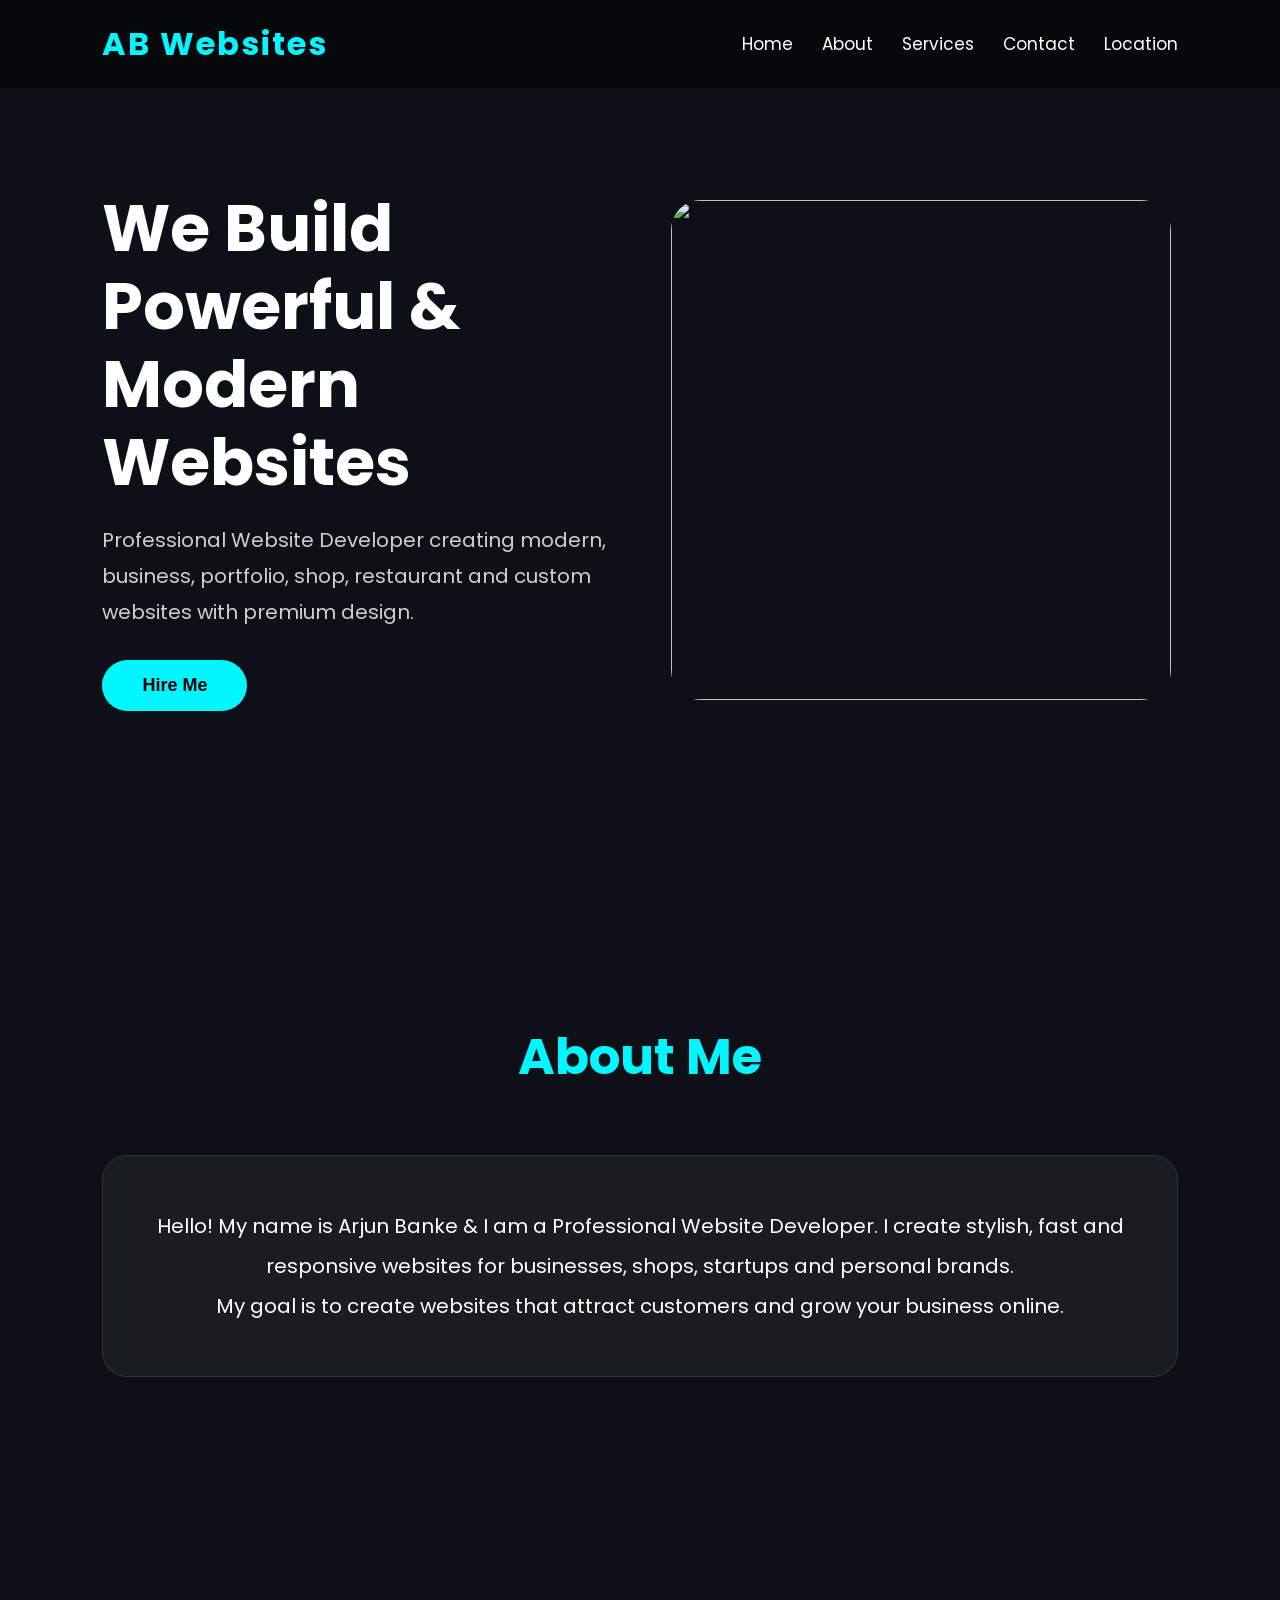
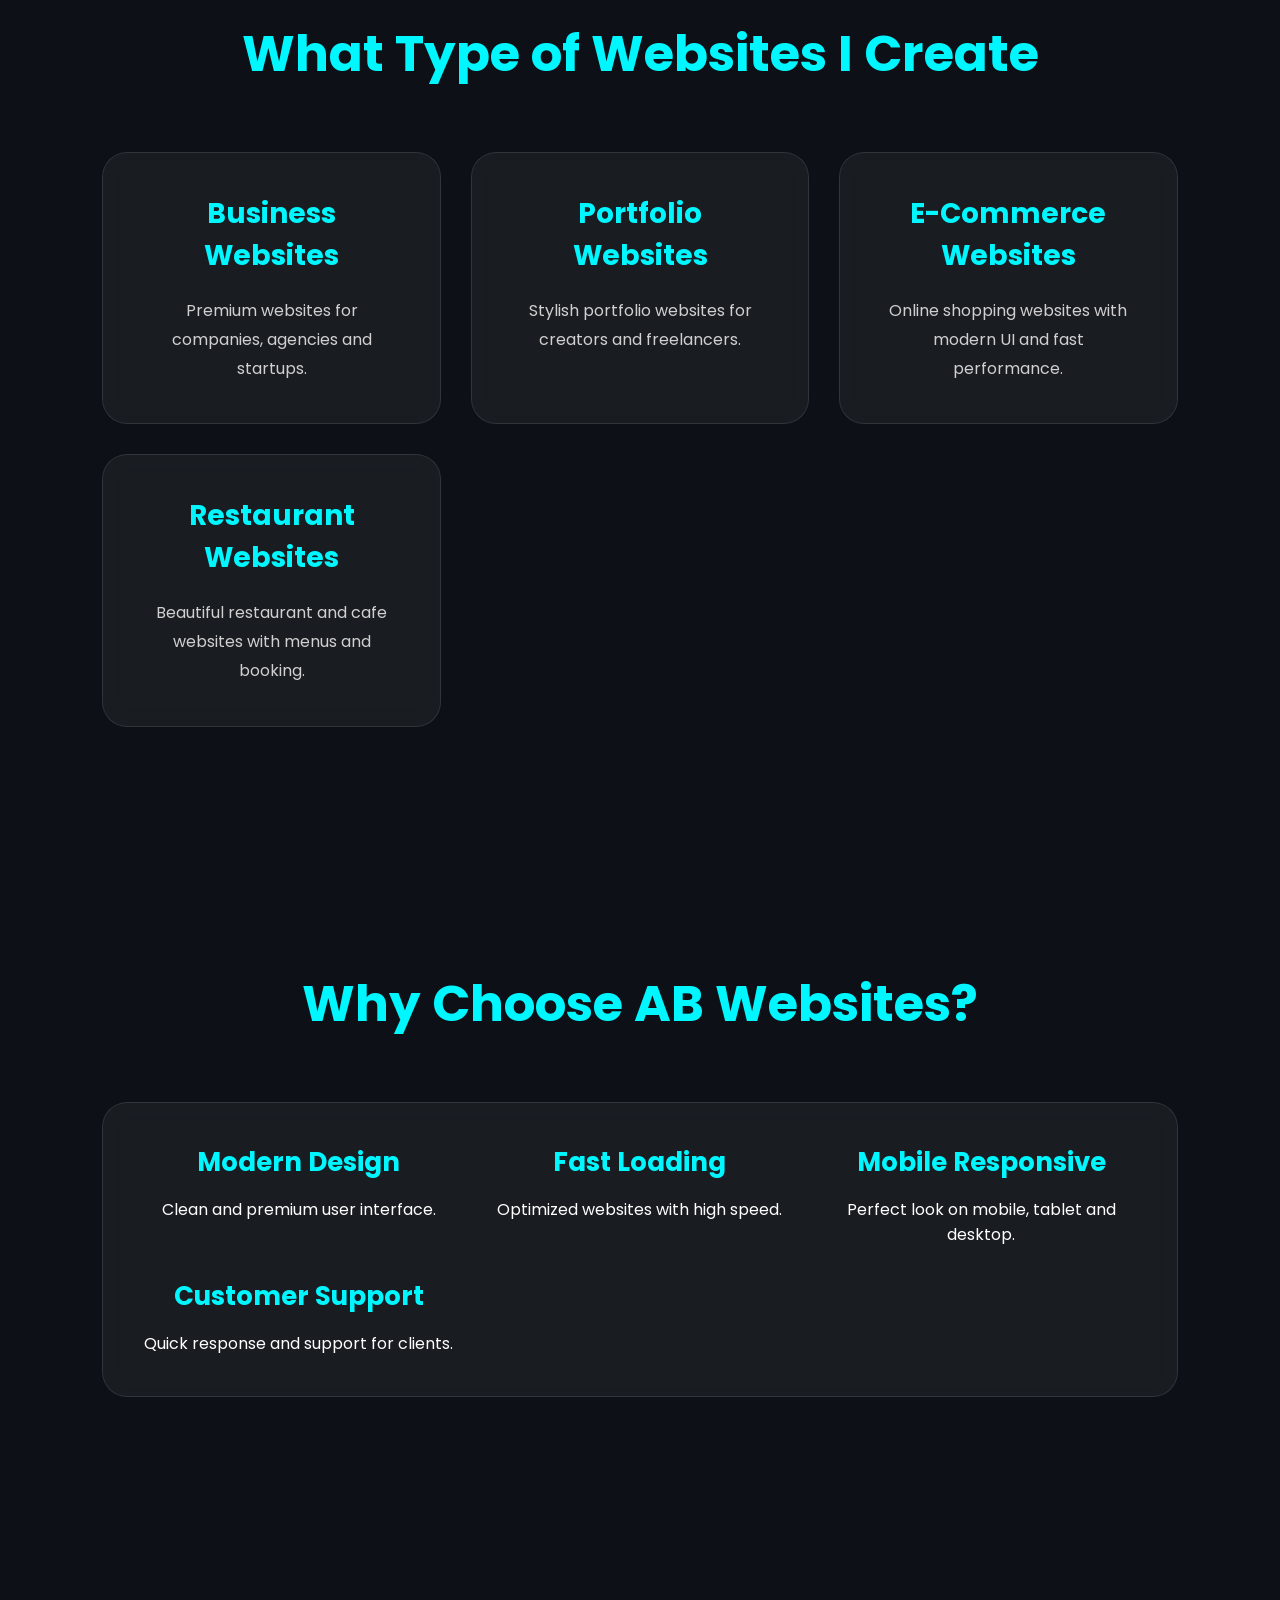
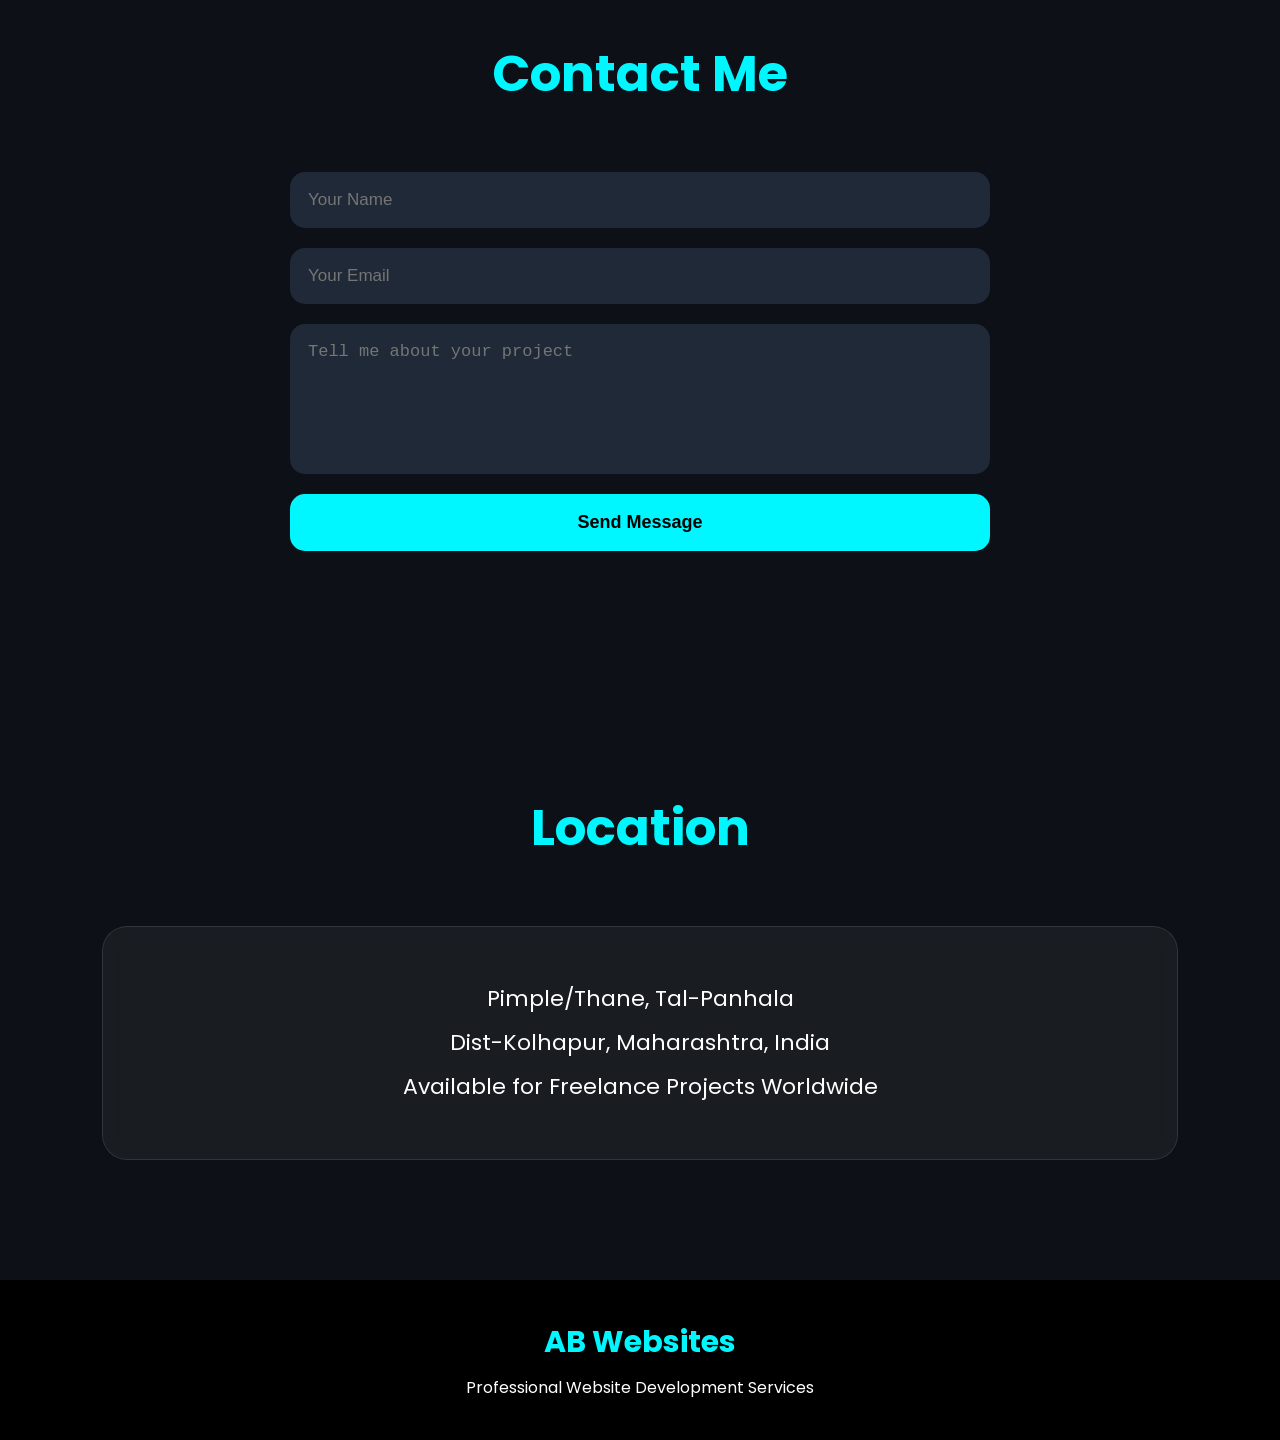
==== index.html @ 070371c8 "Update index.html" ====
<!-- index.html -->
<!DOCTYPE html>
<html lang="en">
<head>
  <meta charset="UTF-8" />
  <meta name="viewport" content="width=device-width, initial-scale=1.0"/>
  <title>AB Websites</title>
  <!--<link rel="stylesheet" href="C:\Users\ADMIN\Desktop\ab-website\style.css"/>-->
	<link rel="stylesheet" href="style.css">
  <link rel="preconnect" href="https://fonts.googleapis.com">
  <link href="https://fonts.googleapis.com/css2?family=Poppins:wght@300;400;500;600;700&display=swap" rel="stylesheet">
</head>
<body>

  <!-- HEADER -->
  <header>
    <div class="logo">AB Websites</div>

    <nav>
      <a href="#home">Home</a>
      <a href="#about">About</a>
      <a href="#services">Services</a>
      <a href="#contact">Contact</a>
      <a href="#location">Location</a>
    </nav>
  </header>

  <!-- HERO SECTION -->
  <section class="hero" id="home">

    <div class="hero-content">
      <h1>We Build Powerful & Modern Websites</h1>

      <p>
        Professional Website Developer creating modern, business,
        portfolio, shop, restaurant and custom websites with premium design.
      </p>

      <button onclick="scrollToContact()">Hire Me</button>
    </div>

    <div class="hero-image">
      <div class="slider">
        <img src="https://images.unsplash.com/photo-1498050108023-c5249f4df085?q=80&w=1200&auto=format&fit=crop" class="slide active">

        <img src="https://images.unsplash.com/photo-1555066931-4365d14bab8c?q=80&w=1200&auto=format&fit=crop" class="slide">

        <img src="https://images.unsplash.com/photo-1515879218367-8466d910aaa4?q=80&w=1200&auto=format&fit=crop" class="slide">
      </div>
    </div>

  </section>

  <!-- ABOUT -->
  <section class="about section" id="about">

    <div class="section-title">
      <h2>About Me</h2>
    </div>

    <div class="about-box card3d">
      <p>
        Hello! My name is Arjun Banke & I am a Professional Website Developer.
        I create stylish, fast and responsive websites for businesses,
        shops, startups and personal brands.
      </p>

      <p>
        My goal is to create websites that attract customers
        and grow your business online.
      </p>
    </div>

  </section>

  <!-- SERVICES -->
  <section class="services section" id="services">

    <div class="section-title">
      <h2>What Type of Websites I Create</h2>
    </div>

    <div class="service-container">

      <div class="service-box card3d">
        <h3>Business Websites</h3>
        <p>
          Premium websites for companies, agencies and startups.
        </p>
      </div>

      <div class="service-box card3d">
        <h3>Portfolio Websites</h3>
        <p>
          Stylish portfolio websites for creators and freelancers.
        </p>
      </div>

      <div class="service-box card3d">
        <h3>E-Commerce Websites</h3>
        <p>
          Online shopping websites with modern UI and fast performance.
        </p>
      </div>

      <div class="service-box card3d">
        <h3>Restaurant Websites</h3>
        <p>
          Beautiful restaurant and cafe websites with menus and booking.
        </p>
      </div>

    </div>

  </section>

  <!-- BUSINESS INFO -->
  <section class="business section">

    <div class="section-title">
      <h2>Why Choose AB Websites?</h2>
    </div>

    <div class="business-box card3d">

      <div class="business-item">
        <h3>Modern Design</h3>
        <p>Clean and premium user interface.</p>
      </div>

      <div class="business-item">
        <h3>Fast Loading</h3>
        <p>Optimized websites with high speed.</p>
      </div>

      <div class="business-item">
        <h3>Mobile Responsive</h3>
        <p>Perfect look on mobile, tablet and desktop.</p>
      </div>

      <div class="business-item">
        <h3>Customer Support</h3>
        <p>Quick response and support for clients.</p>
      </div>

    </div>

  </section>

  <!-- CONTACT FORM -->
  <section class="contact section" id="contact">

    <div class="section-title">
      <h2>Contact Me</h2>
    </div>

    <form class="contact-form">

      <input type="text" placeholder="Your Name" required>

      <input type="email" placeholder="Your Email" required>

      <textarea placeholder="Tell me about your project"></textarea>

      <button type="submit">Send Message</button>

    </form>

  </section>

  <!-- LOCATION -->
  <section class="location section" id="location">

    <div class="section-title">
      <h2>Location</h2>
    </div>

    <div class="location-box card3d">
	  <p>Pimple/Thane, Tal-Panhala</p>
      <p>Dist-Kolhapur, Maharashtra, India</p>
      <p>Available for Freelance Projects Worldwide</p>
    </div>

  </section>

  <!-- FOOTER -->
  <footer>
    <h3>AB Websites</h3>
    <p>Professional Website Development Services</p>
  </footer>

  <script src="C:\Users\ADMIN\Desktop\ab-website\script.js"></script>
</body>
</html>
---- style.css ----
/* style.css */

*{
  margin:0;
  padding:0;
  box-sizing:border-box;
  scroll-behavior:smooth;
}

body{
  font-family:'Poppins', sans-serif;
  background:#0d1117;
  color:white;
  overflow-x:hidden;
}

/* HEADER */

header{
  width:100%;
  padding:20px 8%;
  display:flex;
  justify-content:space-between;
  align-items:center;
  position:fixed;
  top:0;
  z-index:1000;
  background:rgba(0,0,0,0.5);
  backdrop-filter:blur(10px);
}

.logo{
  font-size:32px;
  font-weight:700;
  color:#00f7ff;
  letter-spacing:2px;
}

nav a{
  color:white;
  text-decoration:none;
  margin-left:25px;
  font-size:17px;
  transition:0.4s;
}

nav a:hover{
  color:#00f7ff;
}

/* HERO */

.hero{
  min-height:100vh;
  display:flex;
  align-items:center;
  justify-content:space-between;
  padding:140px 8%;
  gap:50px;
}

.hero-content{
  flex:1;
  animation:slideLeft 1s ease;
}

.hero-content h1{
  font-size:65px;
  line-height:1.2;
  margin-bottom:20px;
}

.hero-content p{
  font-size:20px;
  line-height:1.8;
  color:#cfcfcf;
  margin-bottom:30px;
}

.hero-content button{
  padding:15px 40px;
  border:none;
  background:#00f7ff;
  color:black;
  font-size:18px;
  border-radius:40px;
  cursor:pointer;
  font-weight:600;
  transition:0.5s;
}

.hero-content button:hover{
  transform:translateY(-5px);
  box-shadow:0 0 20px #00f7ff;
}

/* IMAGE SLIDER */

.hero-image{
  flex:1;
  display:flex;
  justify-content:center;
}

.slider{
  width:500px;
  height:500px;
  position:relative;
  border-radius:30px;
  overflow:hidden;
  transform-style:preserve-3d;
  animation:float 5s infinite ease-in-out;
}

.slide{
  width:100%;
  height:100%;
  object-fit:cover;
  position:absolute;
  opacity:0;
  transition:1s;
}

.slide.active{
  opacity:1;
}

/* SECTION */

.section{
  padding:120px 8%;
}

.section-title{
  text-align:center;
  margin-bottom:60px;
}

.section-title h2{
  font-size:50px;
  color:#00f7ff;
}

/* 3D CARD */

.card3d{
  background:rgba(255,255,255,0.05);
  border:1px solid rgba(255,255,255,0.1);
  backdrop-filter:blur(10px);
  border-radius:25px;
  transition:0.5s;
  transform-style:preserve-3d;
}

.card3d:hover{
  transform:rotateY(10deg) rotateX(10deg) scale(1.03);
  box-shadow:0 20px 40px rgba(0,247,255,0.3);
}

/* ABOUT */

.about-box{
  padding:50px;
  text-align:center;
  font-size:20px;
  line-height:2;
}

/* SERVICES */

.service-container{
  display:grid;
  grid-template-columns:repeat(auto-fit,minmax(250px,1fr));
  gap:30px;
}

.service-box{
  padding:40px;
  text-align:center;
}

.service-box h3{
  font-size:28px;
  margin-bottom:20px;
  color:#00f7ff;
}

.service-box p{
  color:#d0d0d0;
  line-height:1.8;
}

/* BUSINESS */

.business-box{
  display:grid;
  grid-template-columns:repeat(auto-fit,minmax(250px,1fr));
  gap:30px;
  padding:40px;
}

.business-item{
  text-align:center;
}

.business-item h3{
  margin-bottom:15px;
  color:#00f7ff;
  font-size:26px;
}

/* CONTACT */

.contact-form{
  max-width:700px;
  margin:auto;
  display:flex;
  flex-direction:column;
  gap:20px;
}

.contact-form input,
.contact-form textarea{
  padding:18px;
  border:none;
  border-radius:15px;
  background:#1f2937;
  color:white;
  font-size:17px;
}

.contact-form textarea{
  height:150px;
  resize:none;
}

.contact-form button{
  padding:18px;
  border:none;
  border-radius:15px;
  background:#00f7ff;
  color:black;
  font-size:18px;
  font-weight:600;
  cursor:pointer;
  transition:0.4s;
}

.contact-form button:hover{
  transform:scale(1.03);
  box-shadow:0 0 20px #00f7ff;
}

/* LOCATION */

.location-box{
  text-align:center;
  padding:50px;
  font-size:22px;
  line-height:2;
}

/* FOOTER */

footer{
  text-align:center;
  padding:40px;
  background:black;
}

footer h3{
  color:#00f7ff;
  margin-bottom:10px;
  font-size:30px;
}

/* ANIMATIONS */

@keyframes slideLeft{
  from{
    opacity:0;
    transform:translateX(-100px);
  }

  to{
    opacity:1;
    transform:translateX(0);
  }
}

@keyframes float{
  0%{
    transform:translateY(0px);
  }

  50%{
    transform:translateY(-20px);
  }

  100%{
    transform:translateY(0px);
  }
}

/* RESPONSIVE */

@media(max-width:900px){

  .hero{
    flex-direction:column;
    text-align:center;
  }

  .hero-content h1{
    font-size:45px;
  }

  .slider{
    width:100%;
    height:350px;
  }

  nav{
    display:none;
  }

}
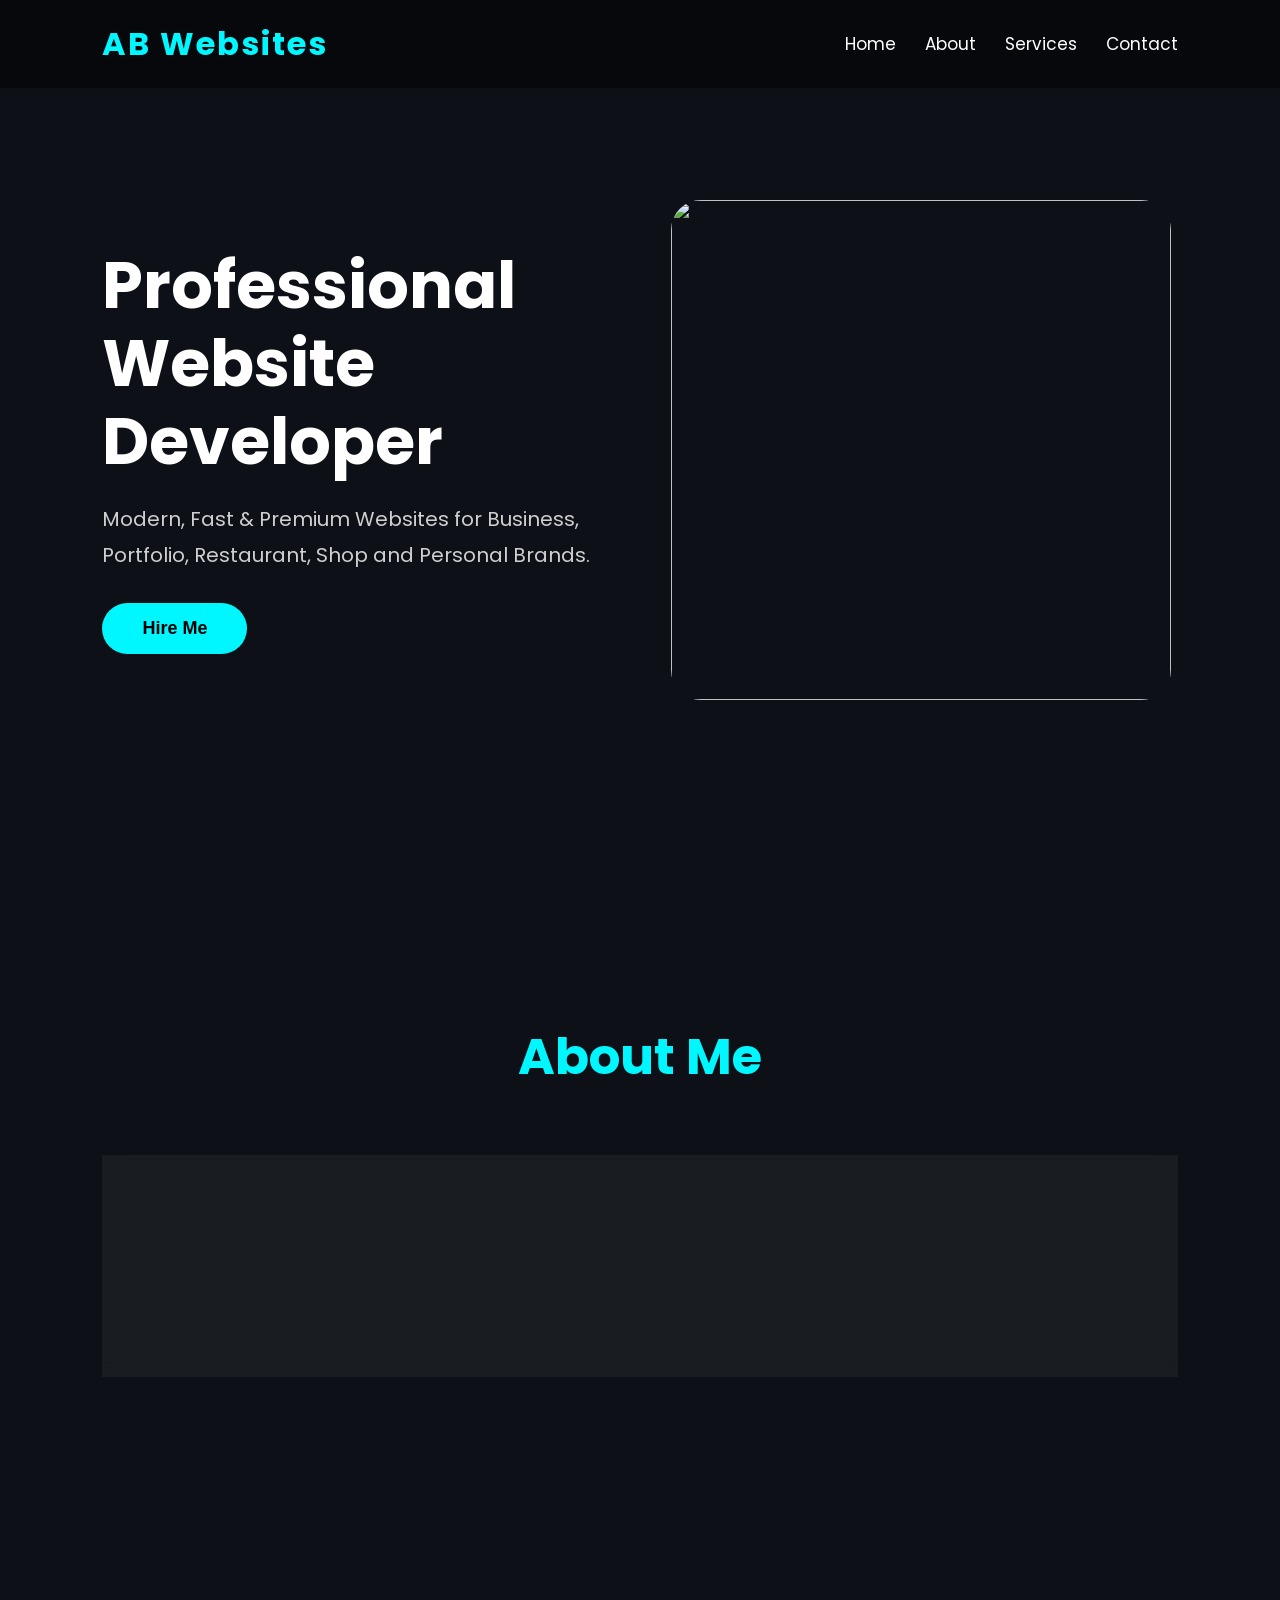
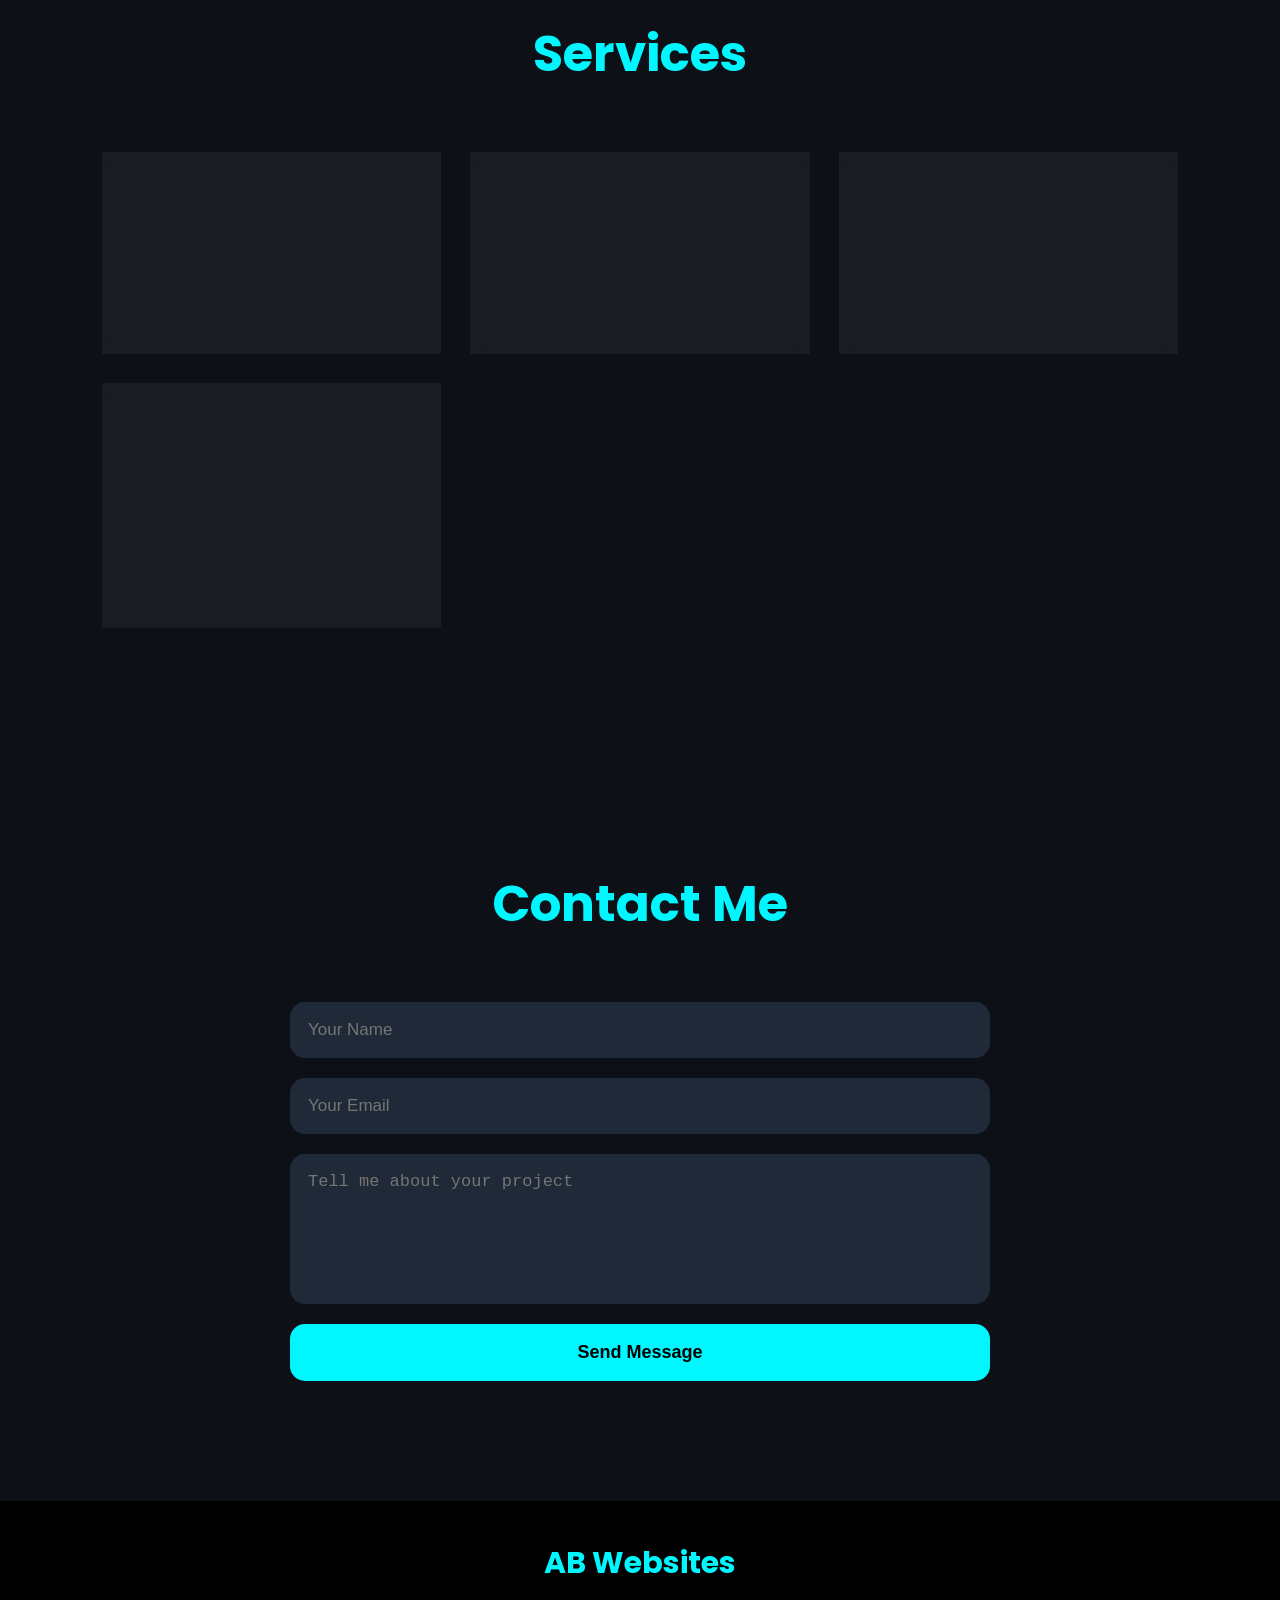
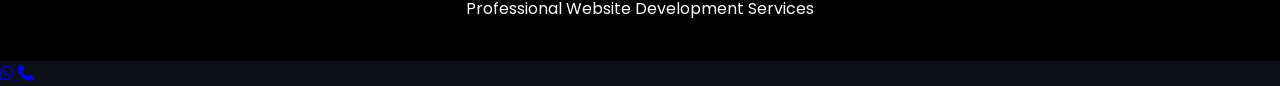
==== commit d3a51f88: "Update index.html" ====
--- a/index.html
+++ b/index.html
@@ -1,57 +1,87 @@
 <!-- index.html -->
+
 <!DOCTYPE html>
 <html lang="en">
 <head>
-  <meta charset="UTF-8" />
-  <meta name="viewport" content="width=device-width, initial-scale=1.0"/>
+  <meta charset="UTF-8">
+  <meta name="viewport" content="width=device-width, initial-scale=1.0">
+
   <title>AB Websites</title>
-  <!--<link rel="stylesheet" href="C:\Users\ADMIN\Desktop\ab-website\style.css"/>-->
-	<link rel="stylesheet" href="style.css">
-  <link rel="preconnect" href="https://fonts.googleapis.com">
+
+  <link rel="stylesheet" href="style.css">
+
+  <!-- FONT AWESOME -->
+  <link rel="stylesheet"
+  href="https://cdnjs.cloudflare.com/ajax/libs/font-awesome/6.5.1/css/all.min.css"/>
+
+  <!-- GOOGLE FONT -->
   <link href="https://fonts.googleapis.com/css2?family=Poppins:wght@300;400;500;600;700&display=swap" rel="stylesheet">
+
 </head>
+
 <body>
 
   <!-- HEADER -->
+
   <header>
-    <div class="logo">AB Websites</div>
+
+    <div class="logo">
+      AB Websites
+    </div>
 
     <nav>
       <a href="#home">Home</a>
       <a href="#about">About</a>
       <a href="#services">Services</a>
       <a href="#contact">Contact</a>
-      <a href="#location">Location</a>
     </nav>
+
   </header>
 
   <!-- HERO SECTION -->
+
   <section class="hero" id="home">
 
     <div class="hero-content">
-      <h1>We Build Powerful & Modern Websites</h1>
+
+      <h1>
+        Professional Website Developer
+      </h1>
 
       <p>
-        Professional Website Developer creating modern, business,
-        portfolio, shop, restaurant and custom websites with premium design.
+        Modern, Fast & Premium Websites for Business,
+        Portfolio, Restaurant, Shop and Personal Brands.
       </p>
 
-      <button onclick="scrollToContact()">Hire Me</button>
+      <a href="#contact">
+        <button>Hire Me</button>
+      </a>
+
     </div>
 
+    <!-- IMAGE SLIDER -->
+
     <div class="hero-image">
+
       <div class="slider">
-        <img src="https://images.unsplash.com/photo-1498050108023-c5249f4df085?q=80&w=1200&auto=format&fit=crop" class="slide active">
 
-        <img src="https://images.unsplash.com/photo-1555066931-4365d14bab8c?q=80&w=1200&auto=format&fit=crop" class="slide">
+        <img src="https://images.unsplash.com/photo-1498050108023-c5249f4df085?q=80&w=1200&auto=format&fit=crop"
+        class="slide active">
 
-        <img src="https://images.unsplash.com/photo-1515879218367-8466d910aaa4?q=80&w=1200&auto=format&fit=crop" class="slide">
+        <img src="https://images.unsplash.com/photo-1555066931-4365d14bab8c?q=80&w=1200&auto=format&fit=crop"
+        class="slide">
+
+        <img src="https://images.unsplash.com/photo-1515879218367-8466d910aaa4?q=80&w=1200&auto=format&fit=crop"
+        class="slide">
+
       </div>
+
     </div>
 
   </section>
 
   <!-- ABOUT -->
+
   <section class="about section" id="about">
 
     <div class="section-title">
@@ -59,95 +89,57 @@
     </div>
 
     <div class="about-box card3d">
+
       <p>
-        Hello! My name is Arjun Banke & I am a Professional Website Developer.
-        I create stylish, fast and responsive websites for businesses,
-        shops, startups and personal brands.
+        Hello! I am a Professional Website Developer.
+        I create responsive and modern websites with premium UI design.
       </p>
 
       <p>
-        My goal is to create websites that attract customers
-        and grow your business online.
+        My mission is to help businesses grow online
+        with stylish and fast websites.
       </p>
+
     </div>
 
   </section>
 
   <!-- SERVICES -->
+
   <section class="services section" id="services">
 
     <div class="section-title">
-      <h2>What Type of Websites I Create</h2>
+      <h2>Services</h2>
     </div>
 
     <div class="service-container">
 
       <div class="service-box card3d">
-        <h3>Business Websites</h3>
-        <p>
-          Premium websites for companies, agencies and startups.
-        </p>
+        <h3>Business Website</h3>
+        <p>Professional websites for businesses and startups.</p>
       </div>
 
       <div class="service-box card3d">
-        <h3>Portfolio Websites</h3>
-        <p>
-          Stylish portfolio websites for creators and freelancers.
-        </p>
+        <h3>Portfolio Website</h3>
+        <p>Creative portfolio websites for freelancers and creators.</p>
       </div>
 
       <div class="service-box card3d">
-        <h3>E-Commerce Websites</h3>
-        <p>
-          Online shopping websites with modern UI and fast performance.
-        </p>
+        <h3>E-Commerce</h3>
+        <p>Modern online shopping websites with premium design.</p>
       </div>
 
       <div class="service-box card3d">
-        <h3>Restaurant Websites</h3>
-        <p>
-          Beautiful restaurant and cafe websites with menus and booking.
-        </p>
+        <h3>Restaurant Website</h3>
+        <p>Beautiful websites for cafes and restaurants.</p>
       </div>
 
     </div>
 
   </section>
 
-  <!-- BUSINESS INFO -->
-  <section class="business section">
+  <!-- CONTACT -->
 
-    <div class="section-title">
-      <h2>Why Choose AB Websites?</h2>
-    </div>
-
-    <div class="business-box card3d">
-
-      <div class="business-item">
-        <h3>Modern Design</h3>
-        <p>Clean and premium user interface.</p>
-      </div>
-
-      <div class="business-item">
-        <h3>Fast Loading</h3>
-        <p>Optimized websites with high speed.</p>
-      </div>
-
-      <div class="business-item">
-        <h3>Mobile Responsive</h3>
-        <p>Perfect look on mobile, tablet and desktop.</p>
-      </div>
-
-      <div class="business-item">
-        <h3>Customer Support</h3>
-        <p>Quick response and support for clients.</p>
-      </div>
-
-    </div>
-
-  </section>
-
-  <!-- CONTACT FORM -->
   <section class="contact section" id="contact">
 
     <div class="section-title">
@@ -156,9 +148,9 @@
 
     <form class="contact-form">
 
-      <input type="text" placeholder="Your Name" required>
+      <input type="text" placeholder="Your Name">
 
-      <input type="email" placeholder="Your Email" required>
+      <input type="email" placeholder="Your Email">
 
       <textarea placeholder="Tell me about your project"></textarea>
 
@@ -168,27 +160,38 @@
 
   </section>
 
-  <!-- LOCATION -->
-  <section class="location section" id="location">
+  <!-- FOOTER -->
 
-    <div class="section-title">
-      <h2>Location</h2>
-    </div>
+  <footer>
 
-    <div class="location-box card3d">
-	  <p>Pimple/Thane, Tal-Panhala</p>
-      <p>Dist-Kolhapur, Maharashtra, India</p>
-      <p>Available for Freelance Projects Worldwide</p>
-    </div>
+    <h3>AB Websites</h3>
 
-  </section>
+    <p>
+      Professional Website Development Services
+    </p>
 
-  <!-- FOOTER -->
-  <footer>
-    <h3>AB Websites</h3>
-    <p>Professional Website Development Services</p>
   </footer>
 
-  <script src="C:\Users\ADMIN\Desktop\ab-website\script.js"></script>
+  <!-- WHATSAPP BUTTON -->
+
+  <a href="https://wa.me/918007542008"
+  class="whatsapp-btn"
+  target="_blank">
+
+    <i class="fa-brands fa-whatsapp"></i>
+
+  </a>
+
+  <!-- CALL BUTTON -->
+
+  <a href="tel:8007542008"
+  class="call-btn">
+
+    <i class="fa-solid fa-phone"></i>
+
+  </a>
+
+  <script src="script.js"></script>
+
 </body>
 </html>
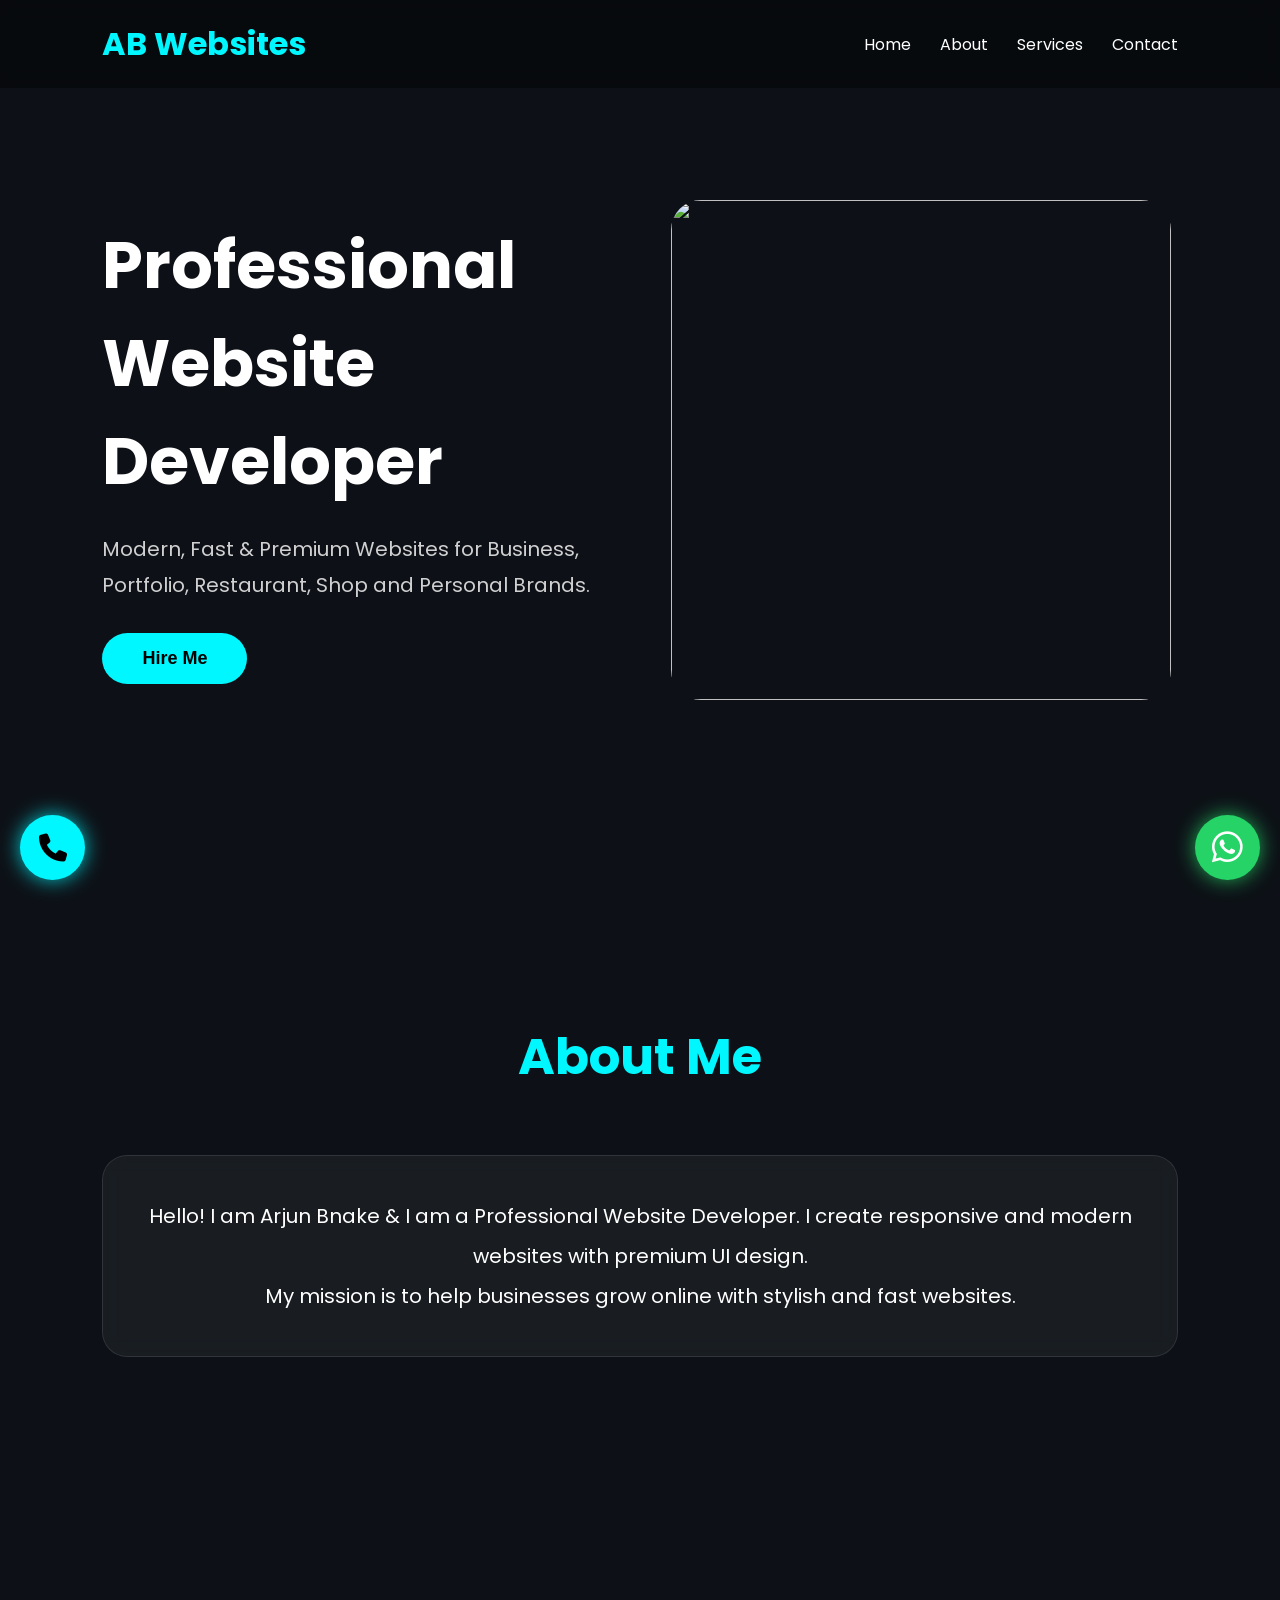
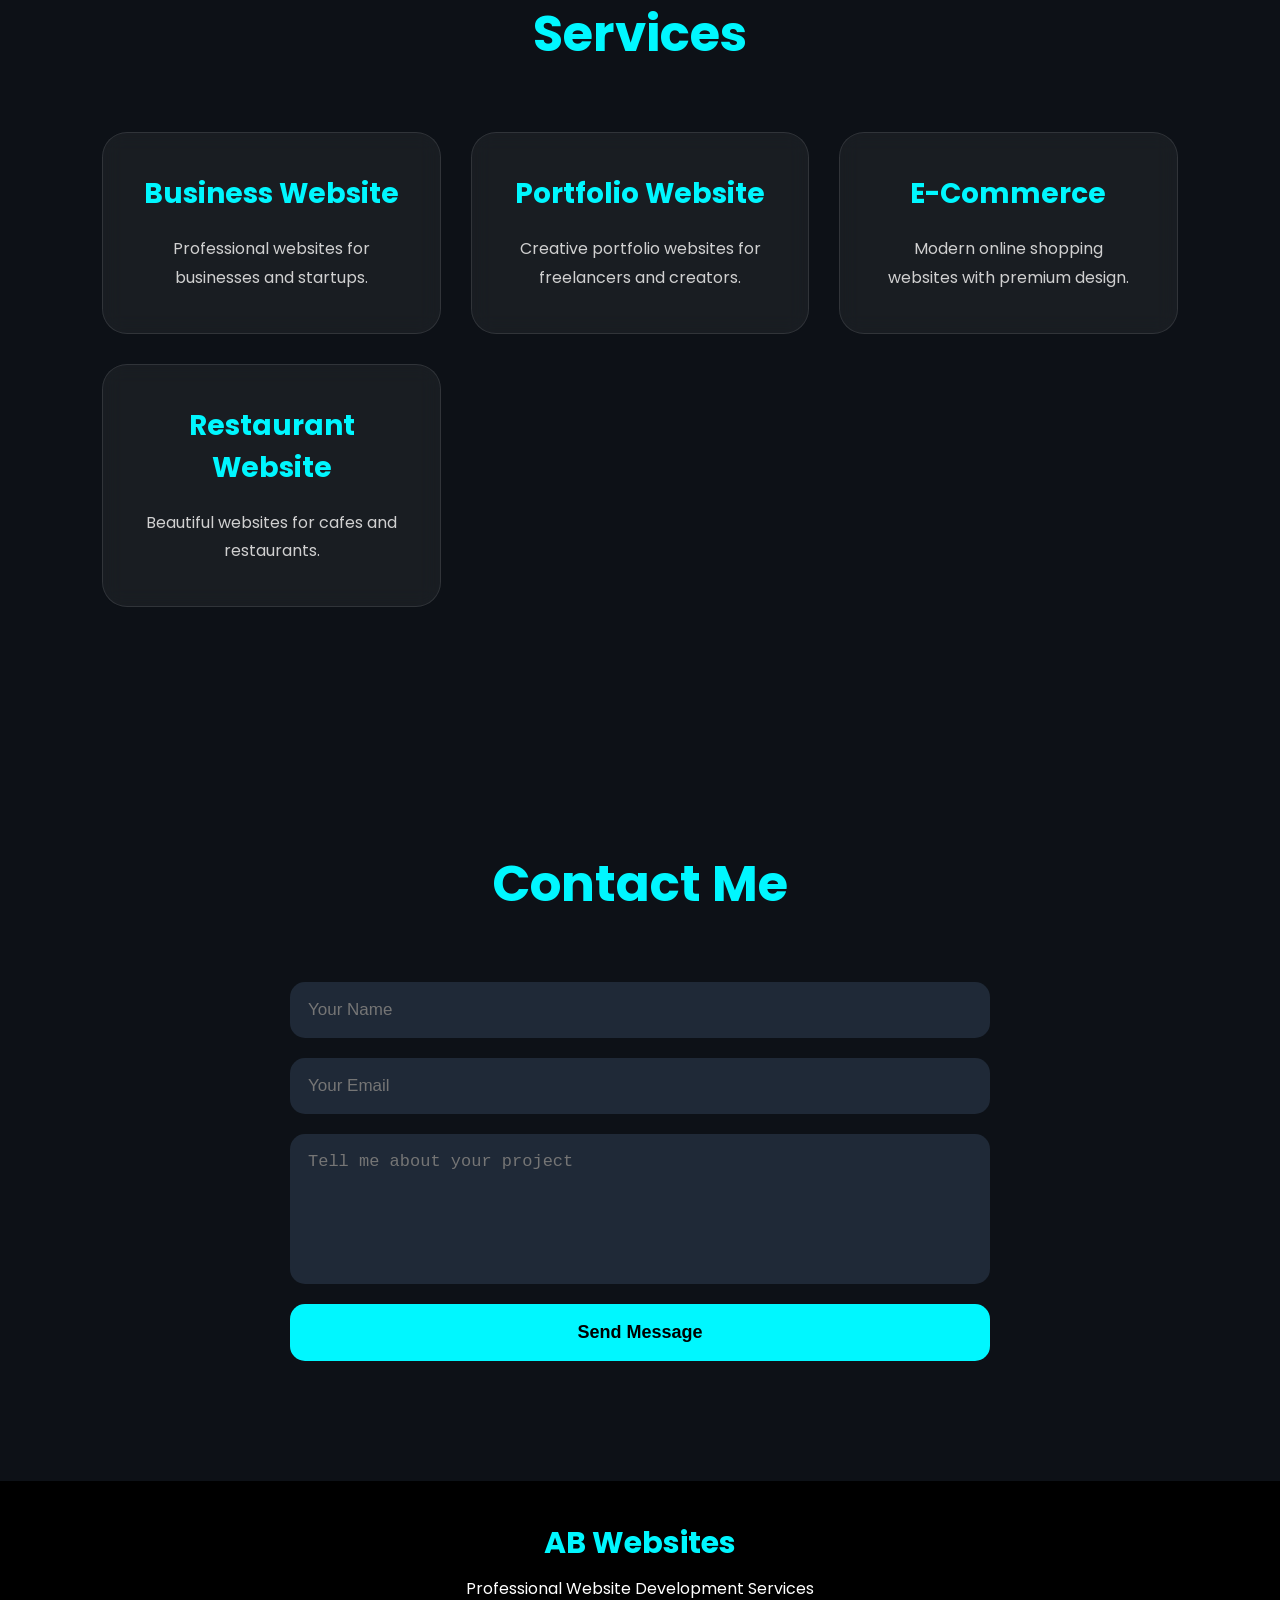
==== commit 4350f2e9: "Update index.html" ====
--- a/index.html
+++ b/index.html
@@ -91,7 +91,7 @@
     <div class="about-box card3d">
 
       <p>
-        Hello! I am a Professional Website Developer.
+        Hello! I am Arjun Bnake & I am a Professional Website Developer.
         I create responsive and modern websites with premium UI design.
       </p>
 
--- a/style.css
+++ b/style.css
@@ -25,7 +25,7 @@
   position:fixed;
   top:0;
   z-index:1000;
-  background:rgba(0,0,0,0.5);
+  background:rgba(0,0,0,0.4);
   backdrop-filter:blur(10px);
 }
 
@@ -33,14 +33,12 @@
   font-size:32px;
   font-weight:700;
   color:#00f7ff;
-  letter-spacing:2px;
 }
 
 nav a{
   color:white;
   text-decoration:none;
   margin-left:25px;
-  font-size:17px;
   transition:0.4s;
 }
 
@@ -53,40 +51,38 @@
 .hero{
   min-height:100vh;
   display:flex;
+  justify-content:space-between;
   align-items:center;
-  justify-content:space-between;
   padding:140px 8%;
   gap:50px;
 }
 
 .hero-content{
   flex:1;
-  animation:slideLeft 1s ease;
 }
 
 .hero-content h1{
   font-size:65px;
-  line-height:1.2;
   margin-bottom:20px;
 }
 
 .hero-content p{
   font-size:20px;
   line-height:1.8;
-  color:#cfcfcf;
+  color:#d0d0d0;
   margin-bottom:30px;
 }
 
 .hero-content button{
   padding:15px 40px;
   border:none;
+  border-radius:40px;
   background:#00f7ff;
   color:black;
   font-size:18px;
-  border-radius:40px;
   cursor:pointer;
   font-weight:600;
-  transition:0.5s;
+  transition:0.4s;
 }
 
 .hero-content button:hover{
@@ -108,7 +104,6 @@
   position:relative;
   border-radius:30px;
   overflow:hidden;
-  transform-style:preserve-3d;
   animation:float 5s infinite ease-in-out;
 }
 
@@ -146,24 +141,23 @@
 .card3d{
   background:rgba(255,255,255,0.05);
   border:1px solid rgba(255,255,255,0.1);
+  border-radius:25px;
+  padding:40px;
   backdrop-filter:blur(10px);
-  border-radius:25px;
   transition:0.5s;
-  transform-style:preserve-3d;
 }
 
 .card3d:hover{
-  transform:rotateY(10deg) rotateX(10deg) scale(1.03);
+  transform:rotateY(10deg) rotateX(10deg);
   box-shadow:0 20px 40px rgba(0,247,255,0.3);
 }
 
 /* ABOUT */
 
 .about-box{
-  padding:50px;
   text-align:center;
+  line-height:2;
   font-size:20px;
-  line-height:2;
 }
 
 /* SERVICES */
@@ -175,38 +169,18 @@
 }
 
 .service-box{
-  padding:40px;
   text-align:center;
 }
 
 .service-box h3{
+  color:#00f7ff;
+  margin-bottom:20px;
   font-size:28px;
-  margin-bottom:20px;
-  color:#00f7ff;
 }
 
 .service-box p{
   color:#d0d0d0;
   line-height:1.8;
-}
-
-/* BUSINESS */
-
-.business-box{
-  display:grid;
-  grid-template-columns:repeat(auto-fit,minmax(250px,1fr));
-  gap:30px;
-  padding:40px;
-}
-
-.business-item{
-  text-align:center;
-}
-
-.business-item h3{
-  margin-bottom:15px;
-  color:#00f7ff;
-  font-size:26px;
 }
 
 /* CONTACT */
@@ -248,16 +222,6 @@
 
 .contact-form button:hover{
   transform:scale(1.03);
-  box-shadow:0 0 20px #00f7ff;
-}
-
-/* LOCATION */
-
-.location-box{
-  text-align:center;
-  padding:50px;
-  font-size:22px;
-  line-height:2;
 }
 
 /* FOOTER */
@@ -270,25 +234,72 @@
 
 footer h3{
   color:#00f7ff;
+  font-size:30px;
   margin-bottom:10px;
-  font-size:30px;
-}
-
-/* ANIMATIONS */
-
-@keyframes slideLeft{
-  from{
-    opacity:0;
-    transform:translateX(-100px);
-  }
-
-  to{
-    opacity:1;
-    transform:translateX(0);
-  }
+}
+
+/* WHATSAPP BUTTON */
+
+.whatsapp-btn{
+  position:fixed;
+  right:20px;
+  bottom:20px;
+  width:65px;
+  height:65px;
+  background:#25d366;
+  color:white;
+  border-radius:50%;
+  display:flex;
+  align-items:center;
+  justify-content:center;
+  font-size:35px;
+  text-decoration:none;
+  z-index:1000;
+  box-shadow:0 0 20px rgba(37,211,102,0.8);
+  animation:pulse 2s infinite;
+}
+
+/* CALL BUTTON */
+
+.call-btn{
+  position:fixed;
+  left:20px;
+  bottom:20px;
+  width:65px;
+  height:65px;
+  background:#00f7ff;
+  color:black;
+  border-radius:50%;
+  display:flex;
+  align-items:center;
+  justify-content:center;
+  font-size:28px;
+  text-decoration:none;
+  z-index:1000;
+  box-shadow:0 0 20px rgba(0,247,255,0.8);
+  animation:pulse 2s infinite;
+}
+
+/* ANIMATION */
+
+@keyframes pulse{
+
+  0%{
+    transform:scale(1);
+  }
+
+  50%{
+    transform:scale(1.1);
+  }
+
+  100%{
+    transform:scale(1);
+  }
+
 }
 
 @keyframes float{
+
   0%{
     transform:translateY(0px);
   }
@@ -300,6 +311,7 @@
   100%{
     transform:translateY(0px);
   }
+
 }
 
 /* RESPONSIVE */
@@ -324,4 +336,4 @@
     display:none;
   }
 
-}+}
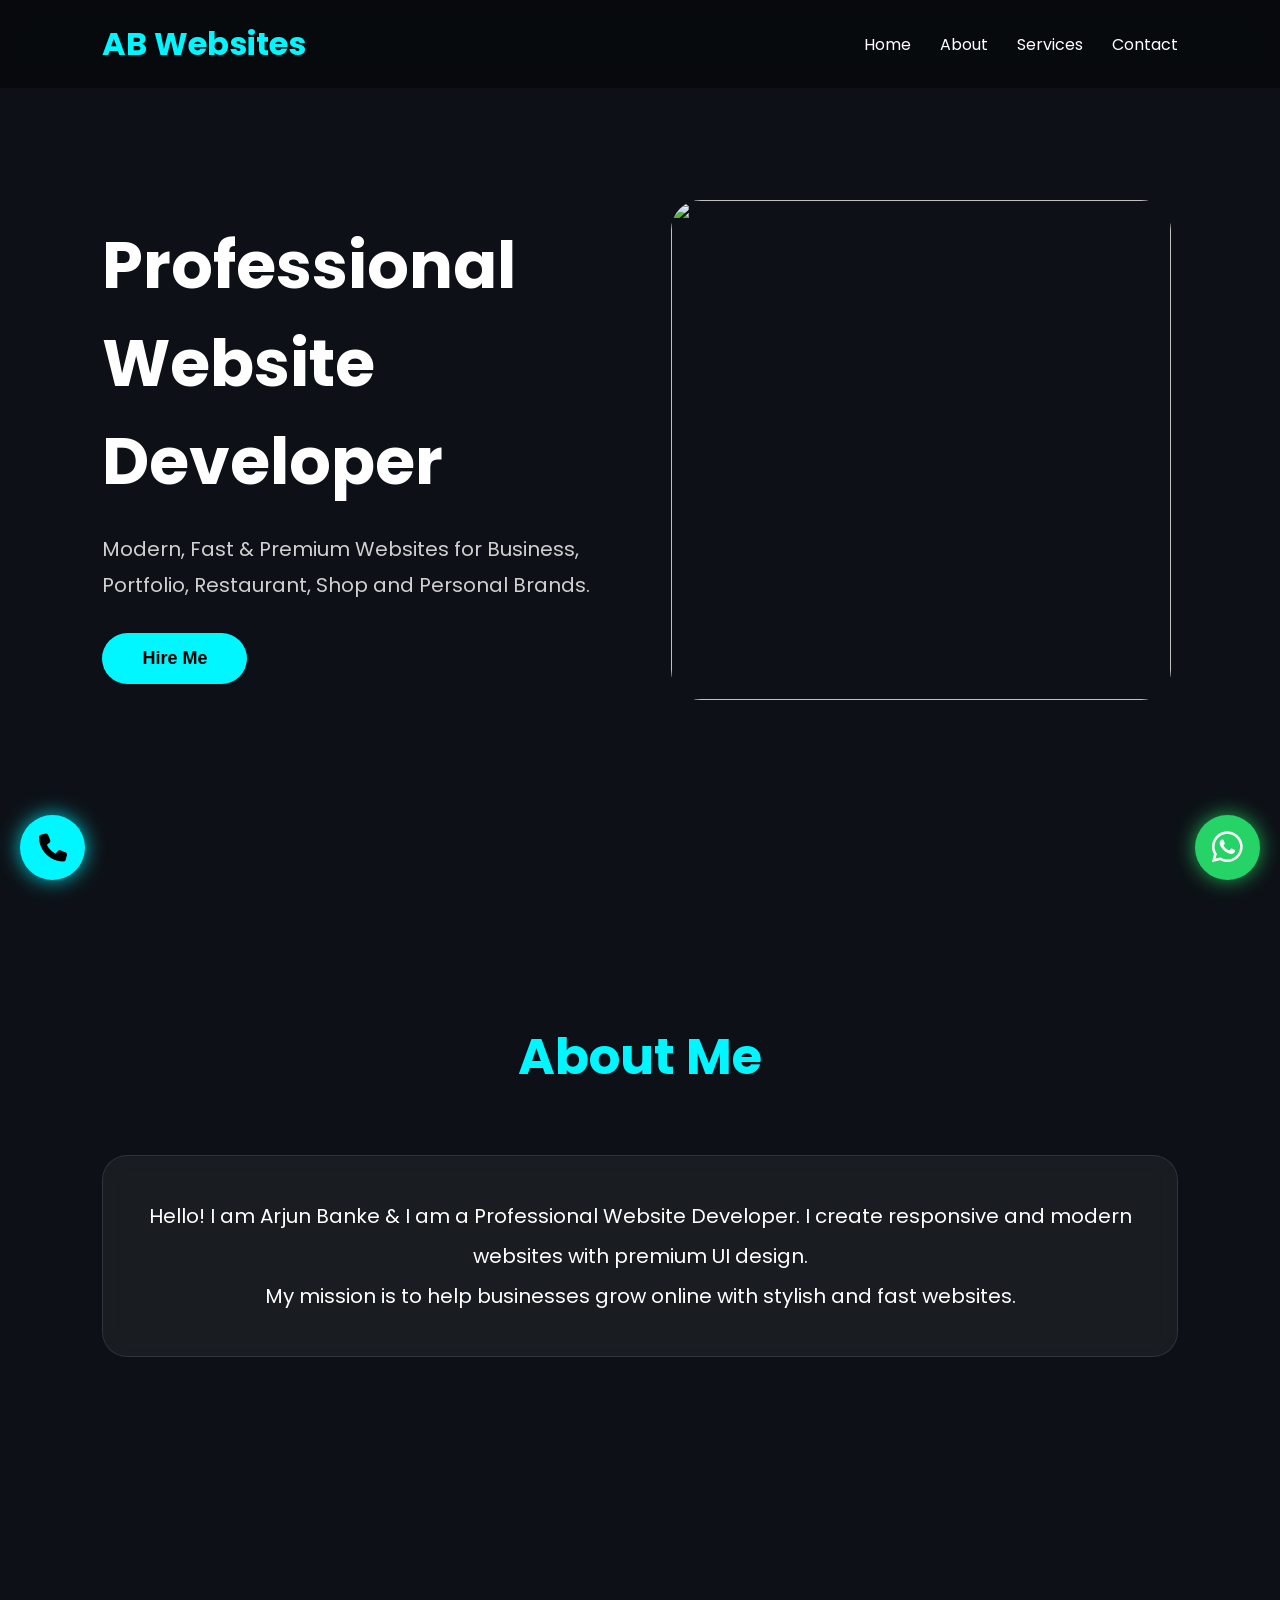
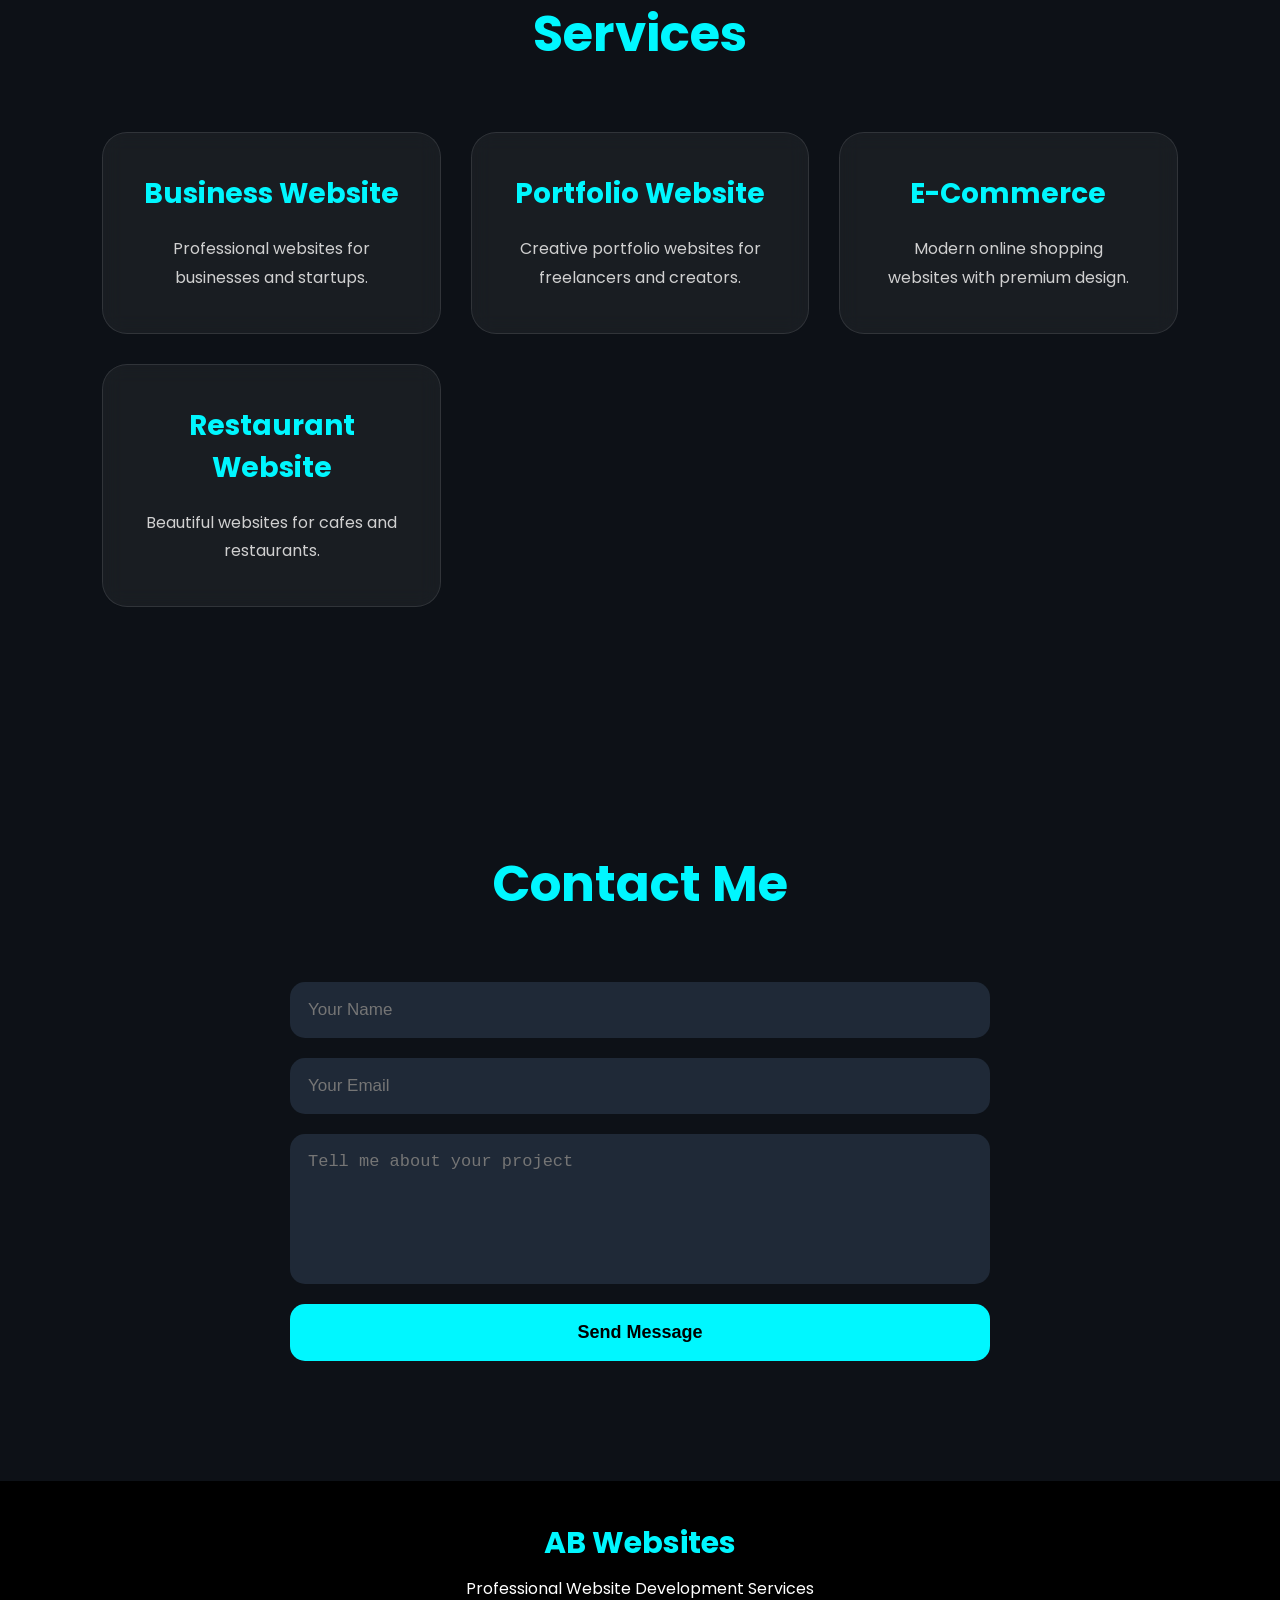
==== commit 060cb505: "Update index.html" ====
--- a/index.html
+++ b/index.html
@@ -91,7 +91,7 @@
     <div class="about-box card3d">
 
       <p>
-        Hello! I am Arjun Bnake & I am a Professional Website Developer.
+        Hello! I am Arjun Banke & I am a Professional Website Developer.
         I create responsive and modern websites with premium UI design.
       </p>
 
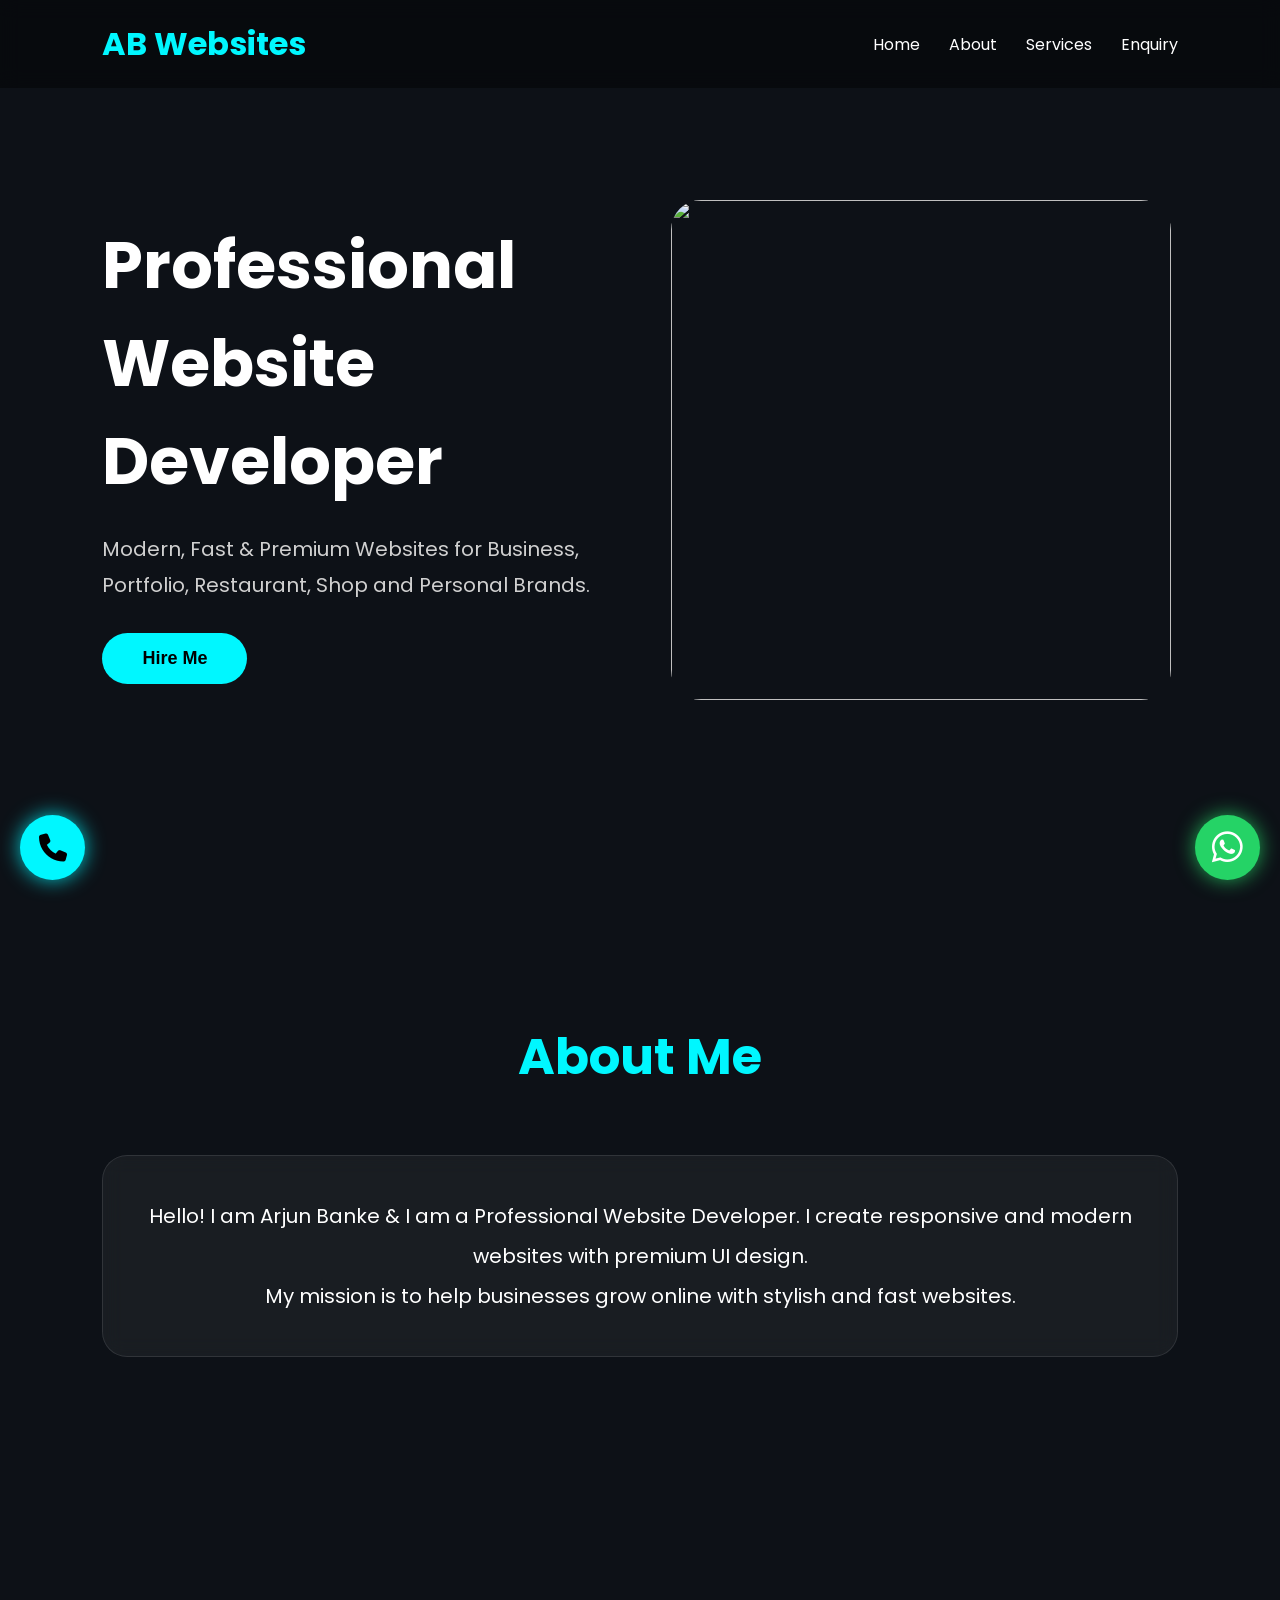
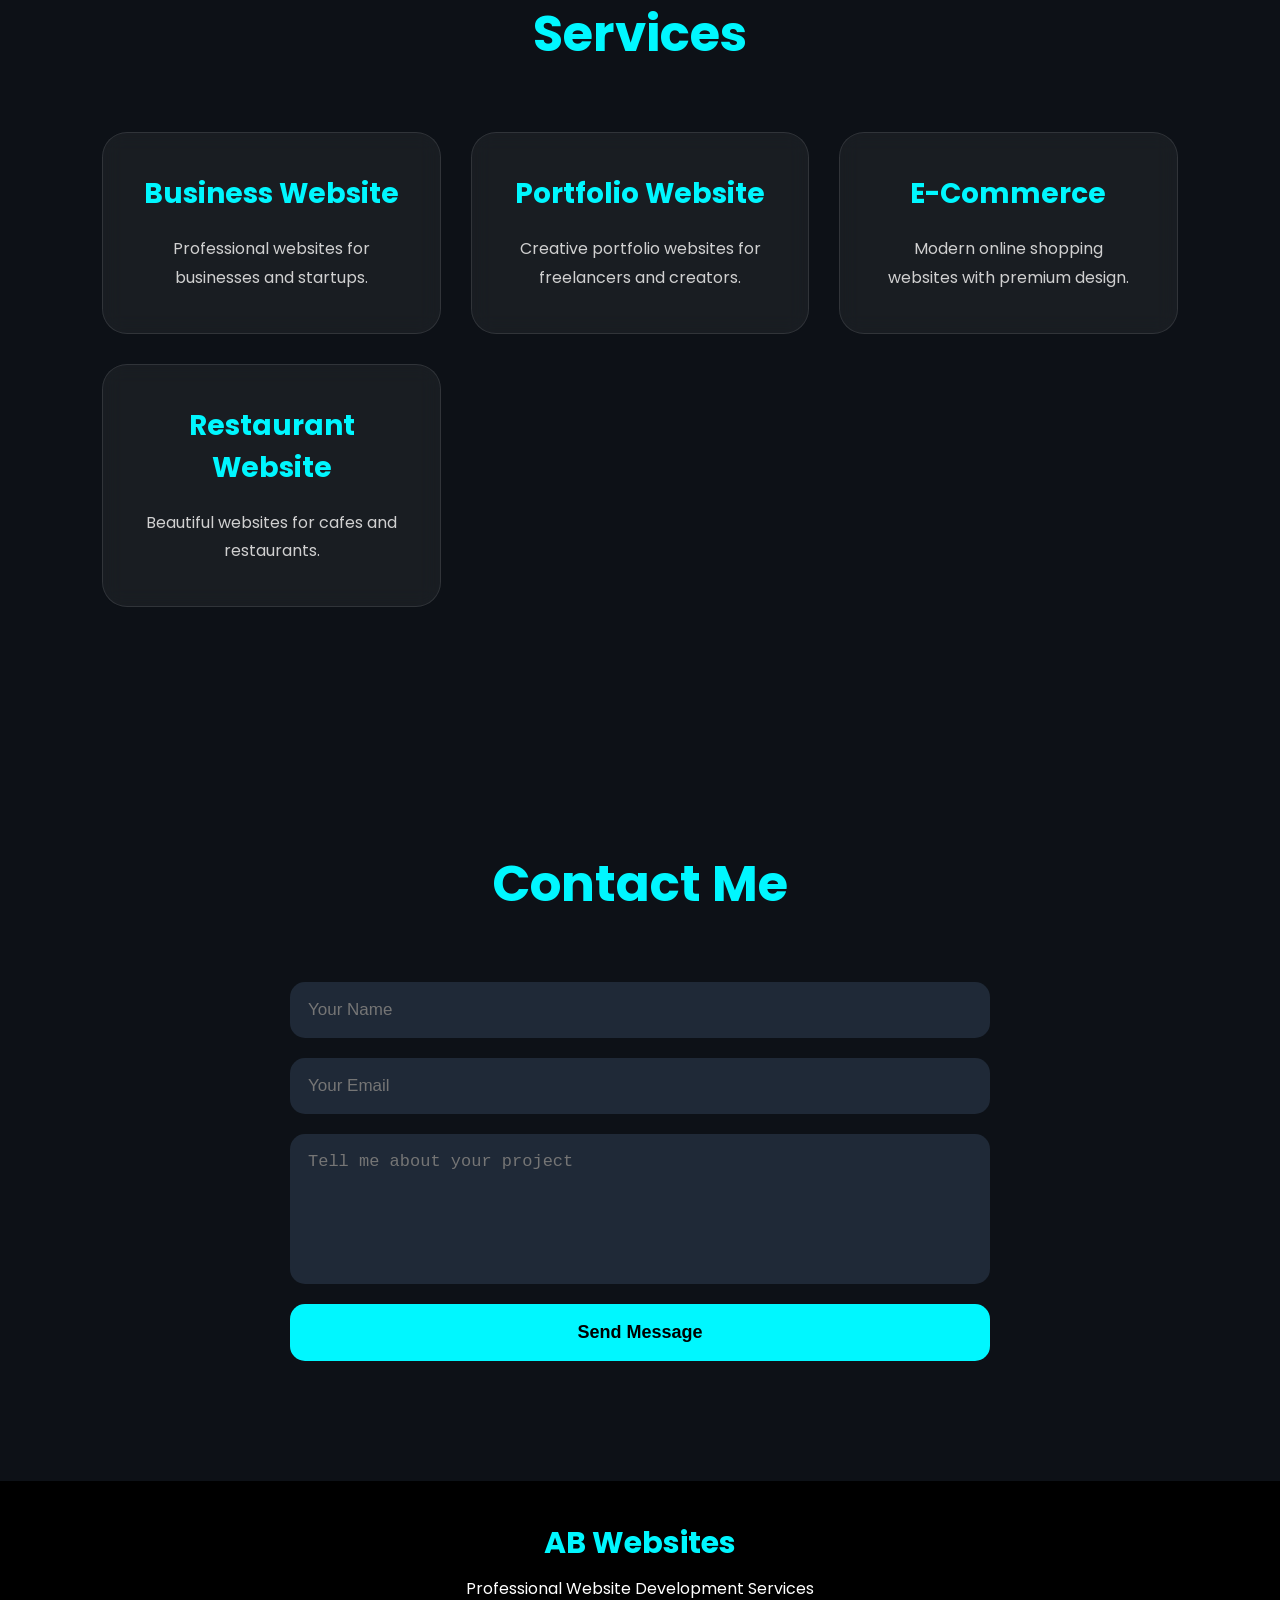
==== commit e72cff67: "Update index.html" ====
--- a/index.html
+++ b/index.html
@@ -5,8 +5,9 @@
 <head>
   <meta charset="UTF-8">
   <meta name="viewport" content="width=device-width, initial-scale=1.0">
-
-  <title>AB Websites</title>
+  <meta name="description" content="Professional portfolio website of Arjun">
+
+  <title>Arjun Portfolio Website</title>
 
   <link rel="stylesheet" href="style.css">
 
@@ -33,7 +34,7 @@
       <a href="#home">Home</a>
       <a href="#about">About</a>
       <a href="#services">Services</a>
-      <a href="#contact">Contact</a>
+      <a href="#contact">Enquiry</a>
     </nav>
 
   </header>
@@ -145,18 +146,38 @@
     <div class="section-title">
       <h2>Contact Me</h2>
     </div>
-
-    <form class="contact-form">
-
-      <input type="text" placeholder="Your Name">
-
-      <input type="email" placeholder="Your Email">
-
-      <textarea placeholder="Tell me about your project"></textarea>
-
-      <button type="submit">Send Message</button>
-
-    </form>
+    
+  <form action="https://formsubmit.co/bankearjun45@gmail.com" method="POST" class="contact-form">
+
+  <!-- Disable Captcha -->
+  <input type="hidden" name="_captcha" value="false">
+
+  <!-- Email Subject -->
+  <input type="hidden" name="_subject" value="New Client Message From AB Websites">
+
+  <!-- Redirect After Submit -->
+  <input type="hidden" name="_next" value="https://bankearjun45-ux.github.io/my-website/">
+
+  <input type="text"
+  name="name"
+  placeholder="Your Name"
+  required>
+
+  <input type="email"
+  name="email"
+  placeholder="Your Email"
+  required>
+
+  <textarea
+  name="message"
+  placeholder="Tell me about your project"
+  required></textarea>
+
+  <button type="submit">
+    Send Message
+  </button>
+
+</form>
 
   </section>
 
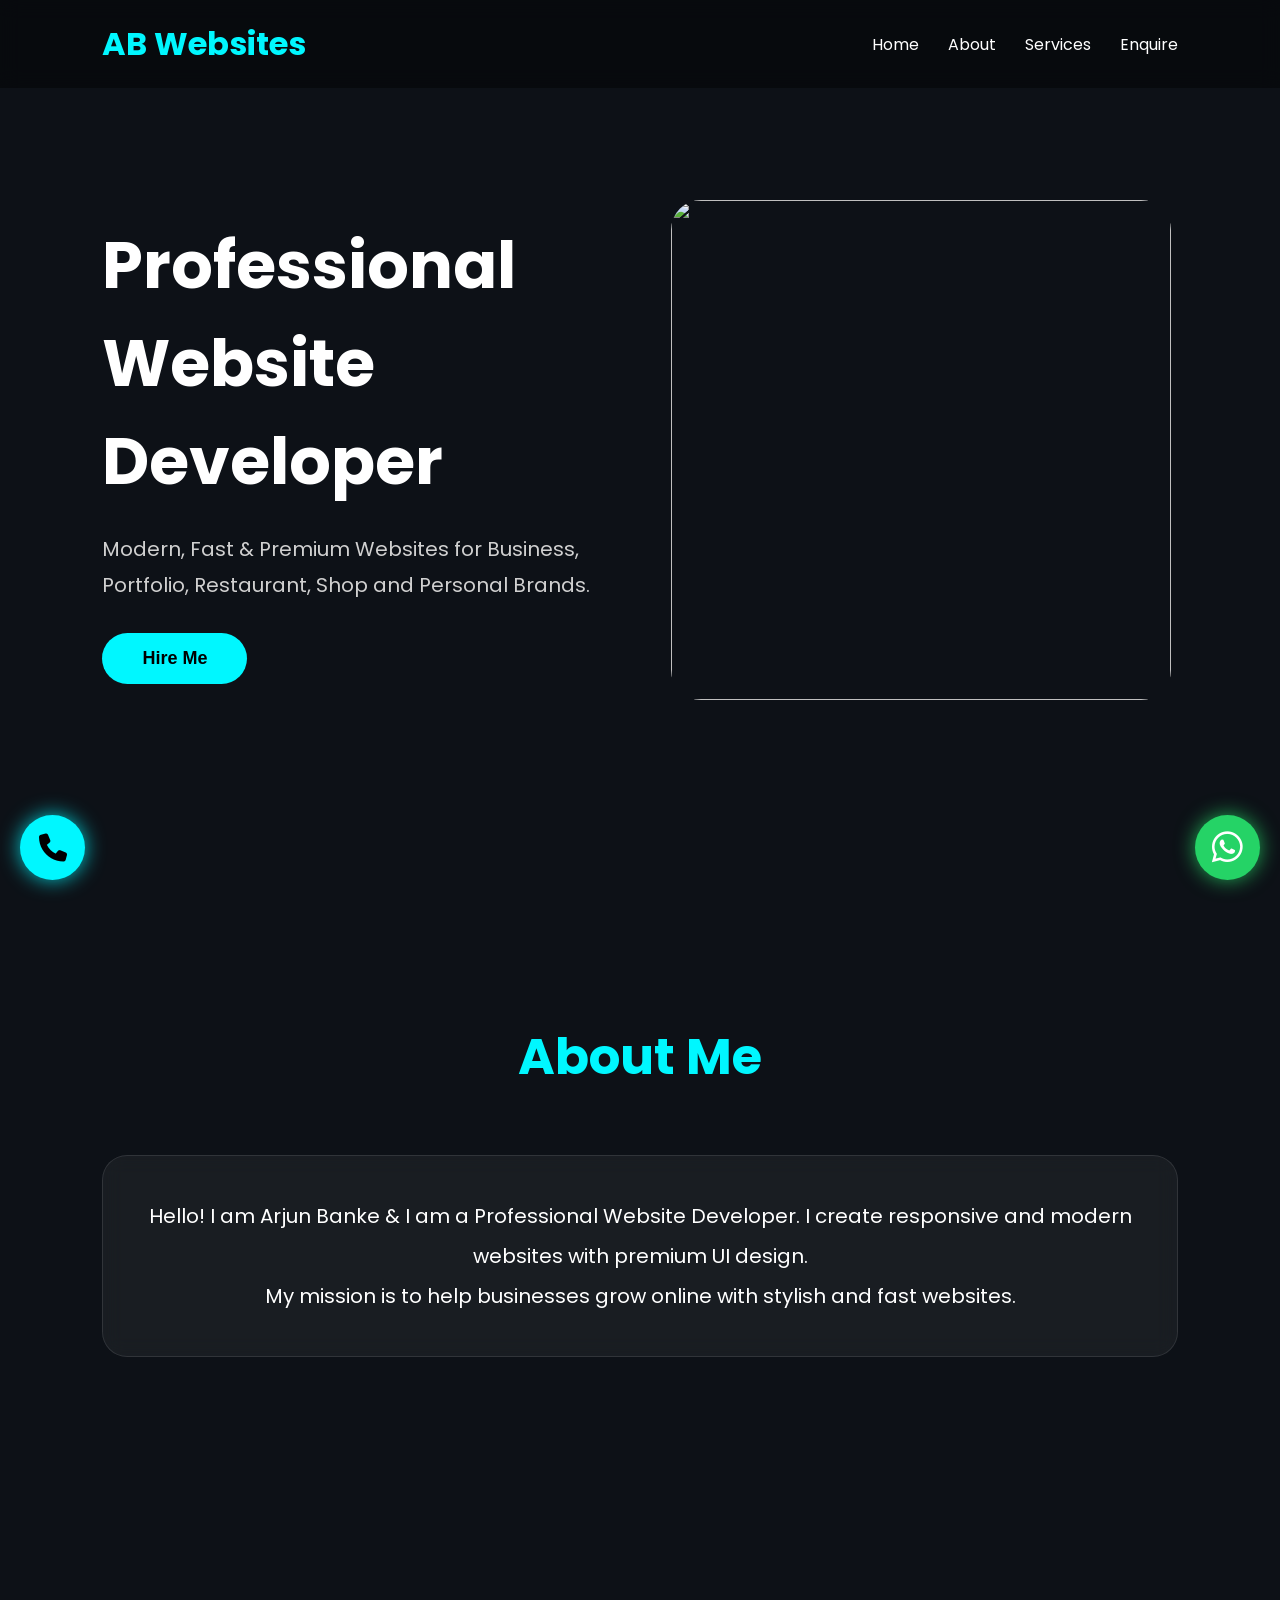
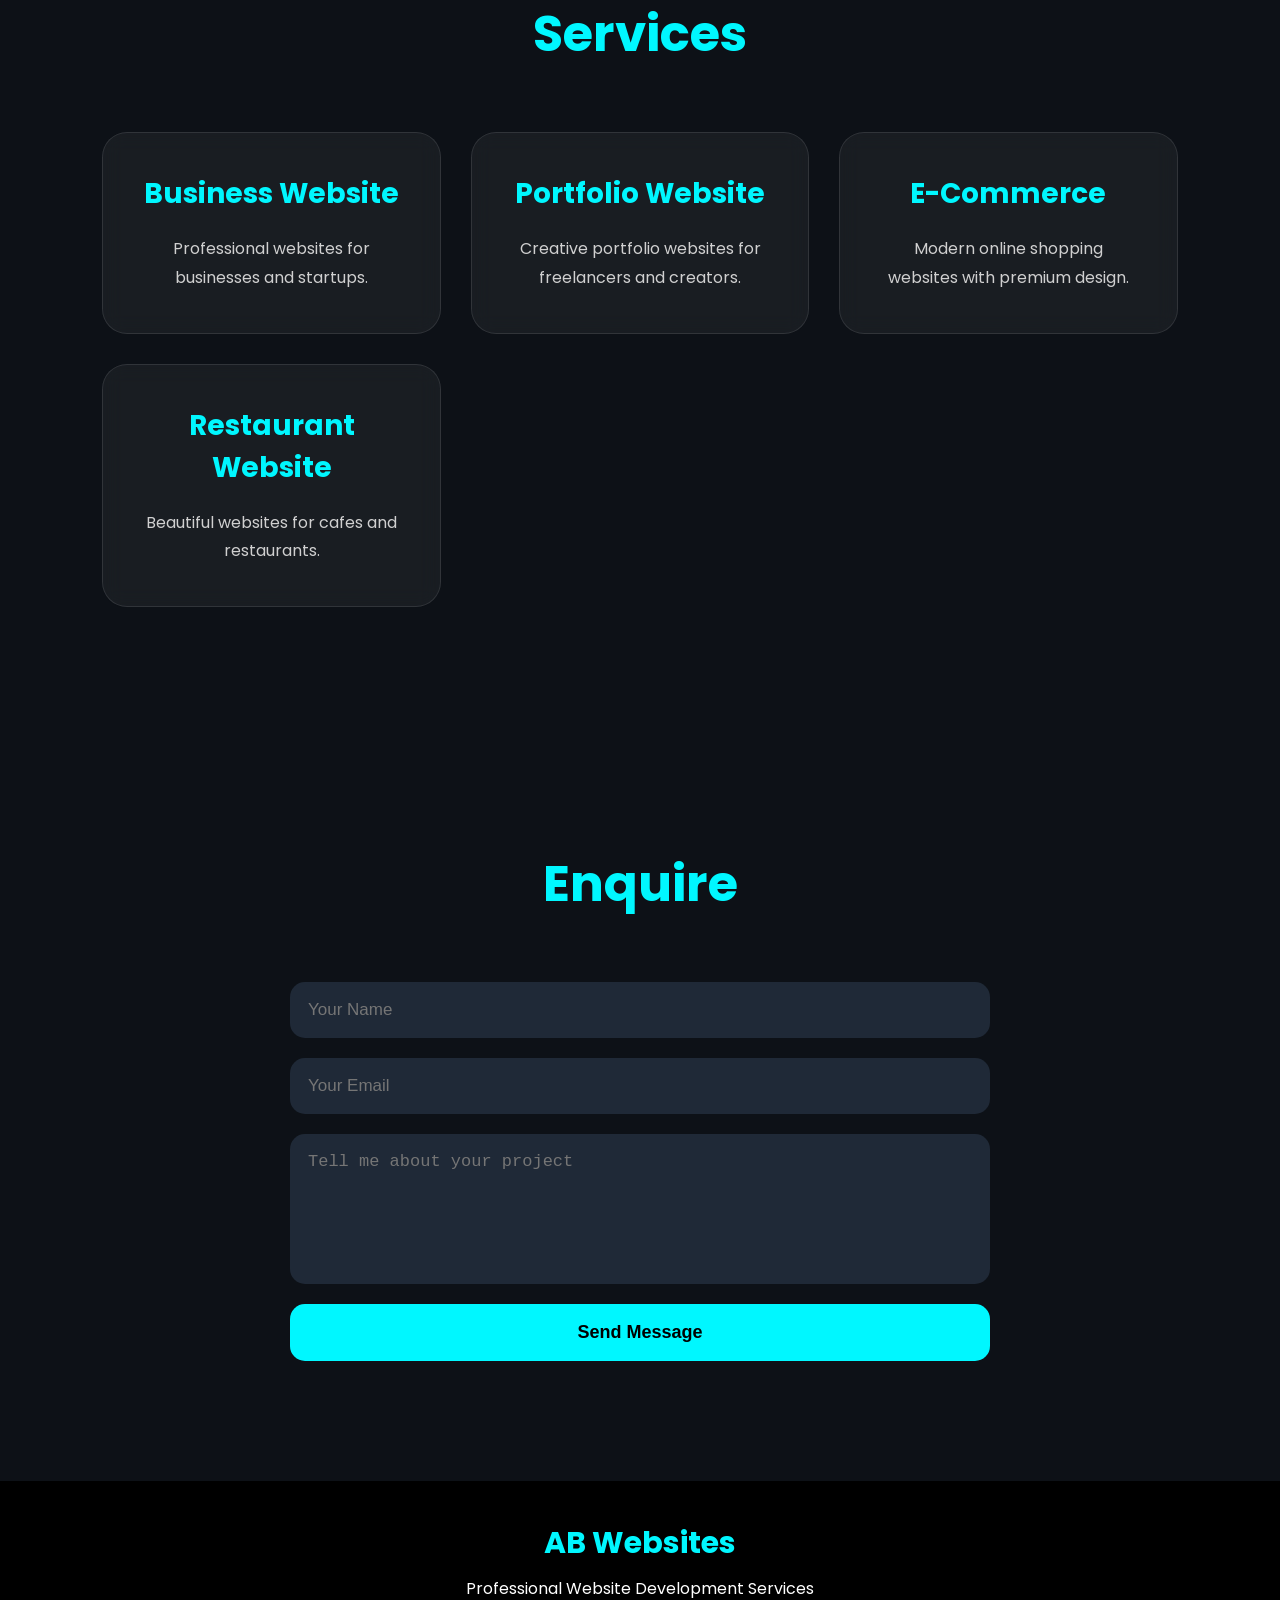
==== commit 6ca1348c: "Update index.html" ====
--- a/index.html
+++ b/index.html
@@ -34,7 +34,7 @@
       <a href="#home">Home</a>
       <a href="#about">About</a>
       <a href="#services">Services</a>
-      <a href="#contact">Enquiry</a>
+      <a href="#contact">Enquire</a>
     </nav>
 
   </header>
@@ -144,7 +144,7 @@
   <section class="contact section" id="contact">
 
     <div class="section-title">
-      <h2>Contact Me</h2>
+      <h2>Enquire</h2>
     </div>
     
   <form action="https://formsubmit.co/bankearjun45@gmail.com" method="POST" class="contact-form">
